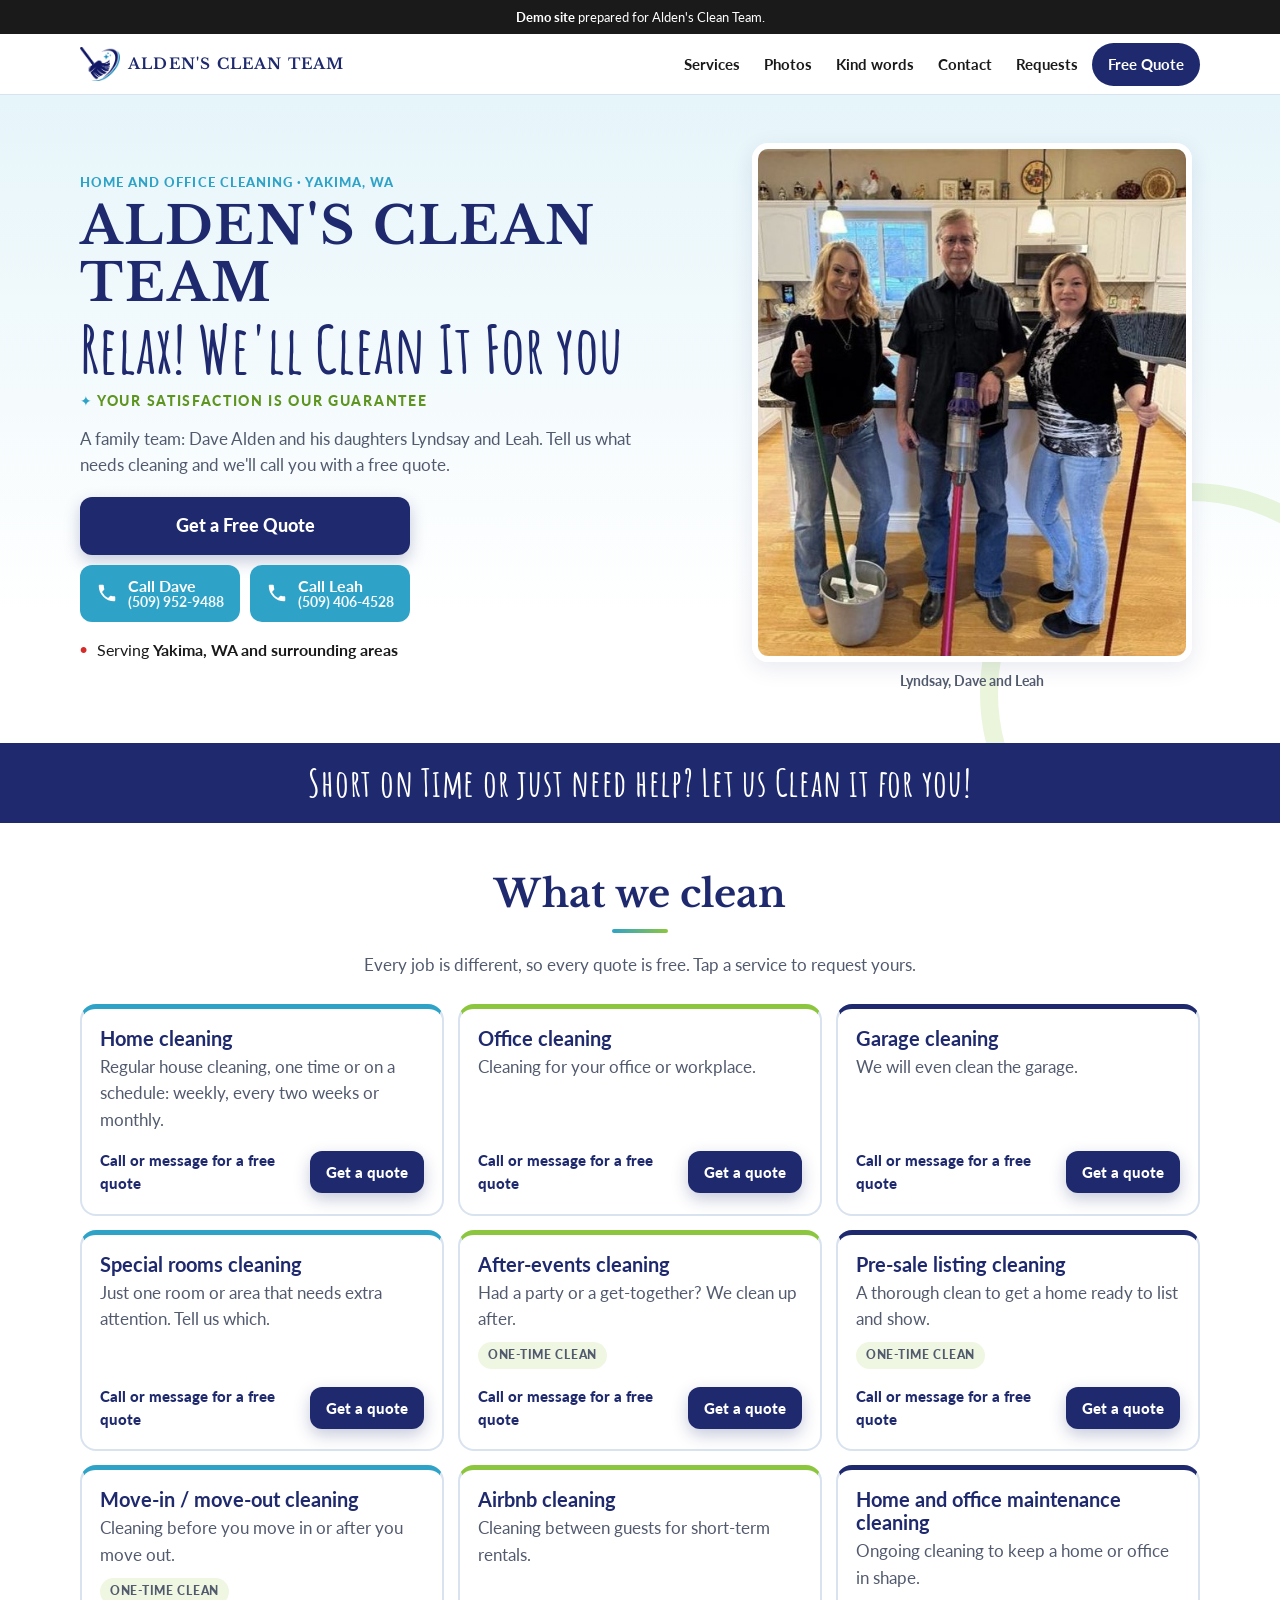
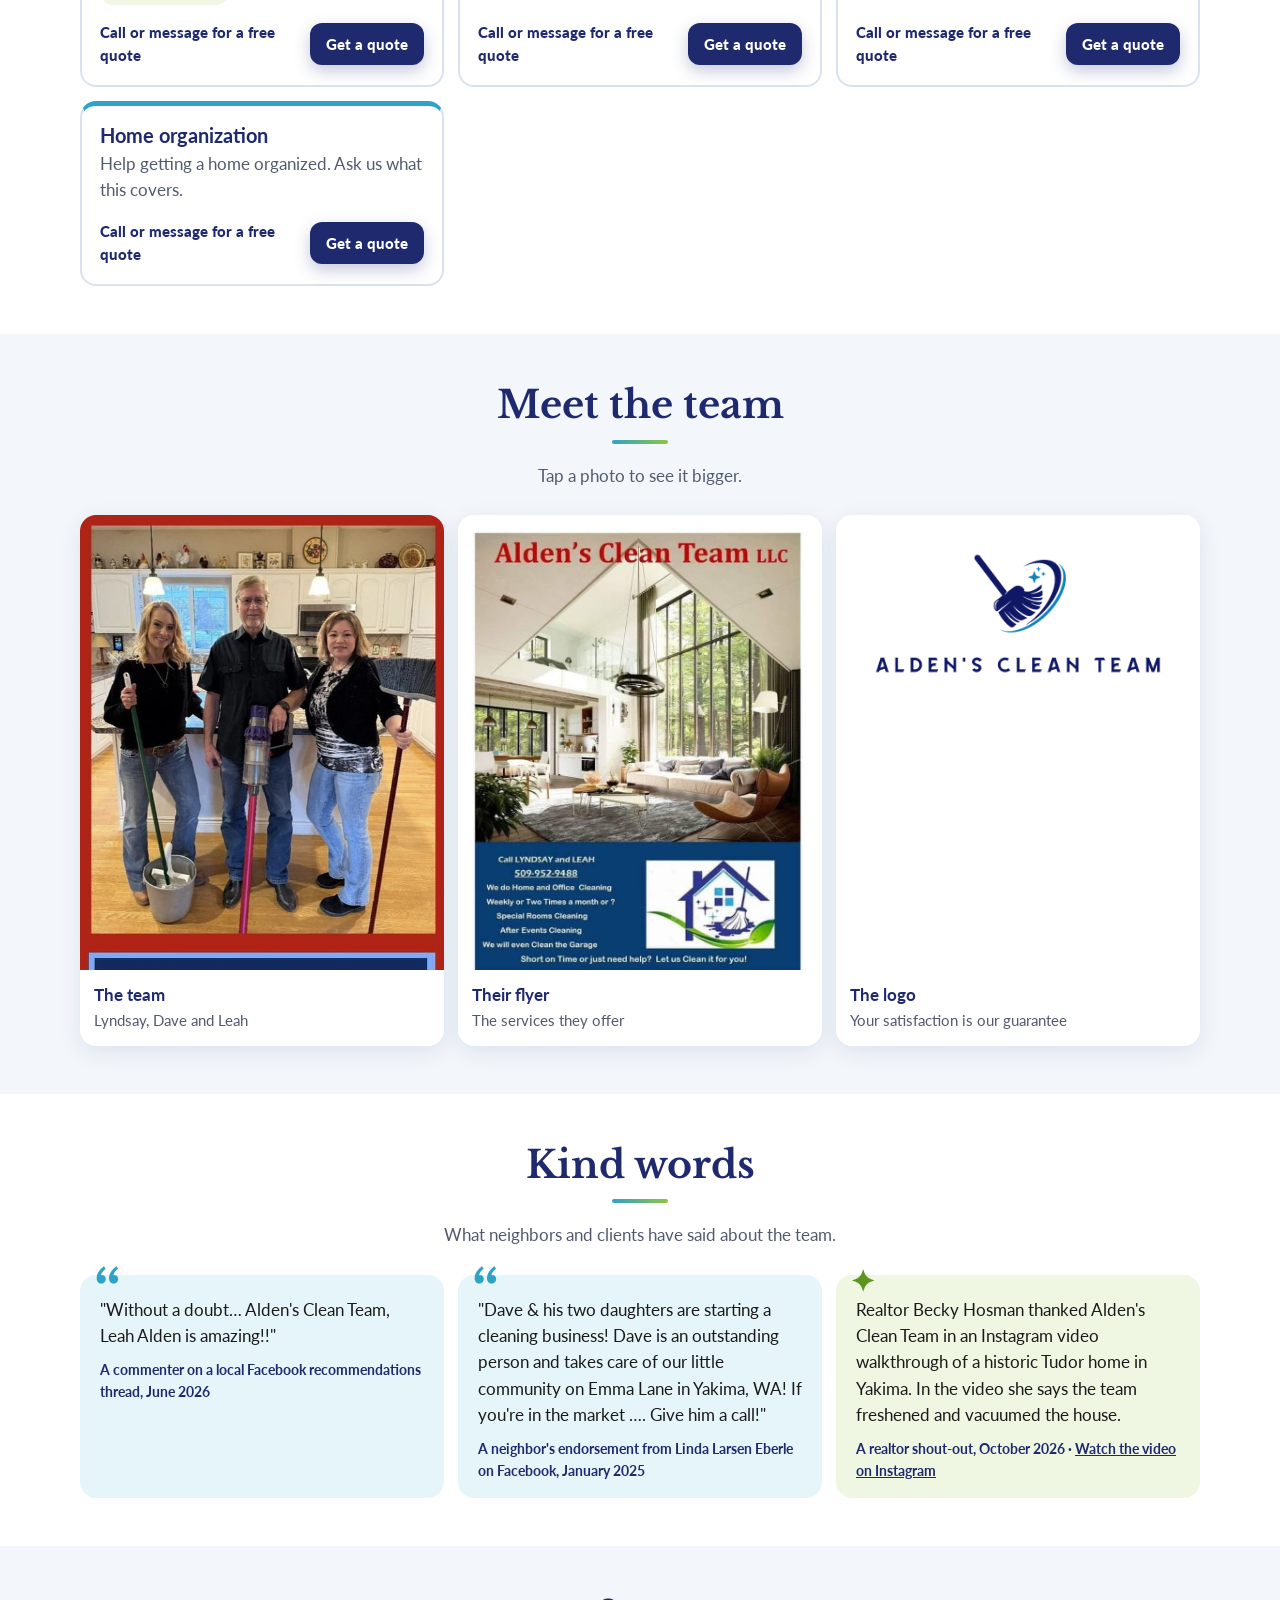
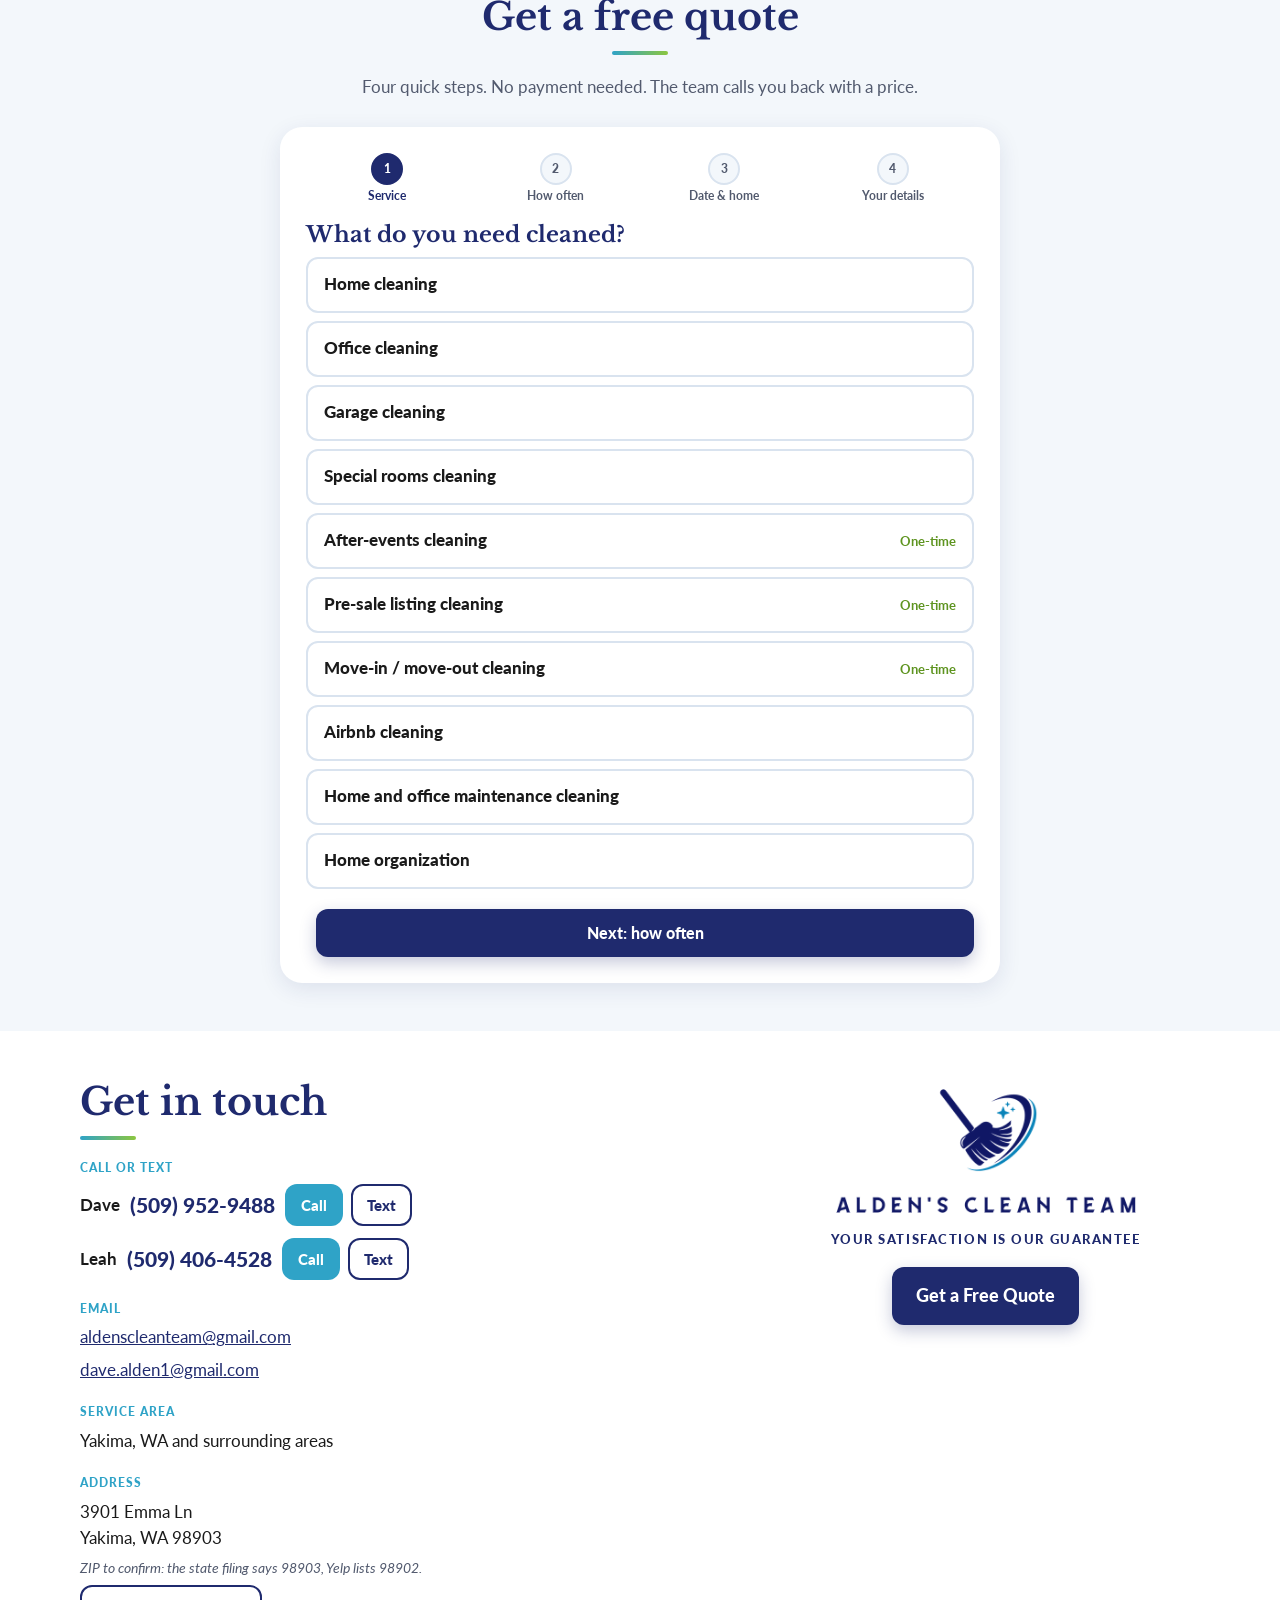
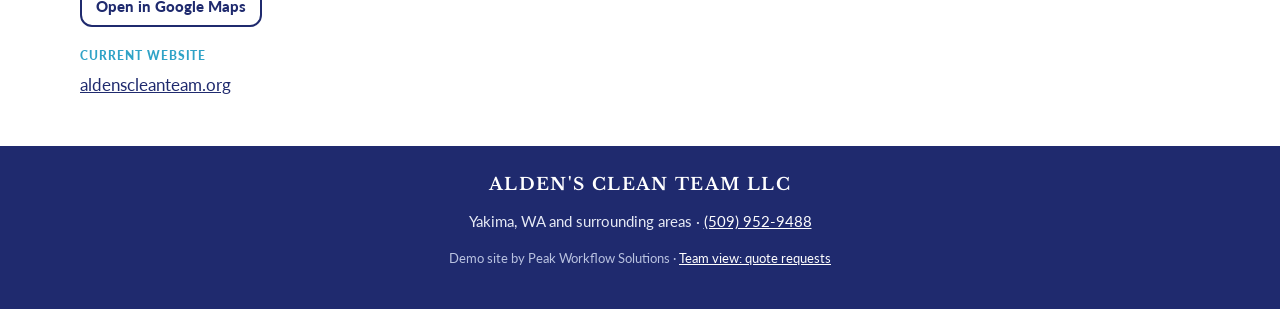
==== demos/aldens-clean-team/index.html @ 8fab7f84 "Add Alden's Clean Team website and quote request demo Static, mobile-first demo in demos/aldens-clea" ====
<!DOCTYPE html>
<html lang="en">
<head>
  <meta charset="utf-8">
  <meta name="viewport" content="width=device-width, initial-scale=1">
  <title>Alden's Clean Team | Home and Office Cleaning in Yakima, WA</title>
  <meta name="description" content="Alden's Clean Team is a family cleaning team in Yakima, WA: Dave Alden and his daughters Lyndsay and Leah. Home, office, move-in/move-out, pre-sale and Airbnb cleaning. Call (509) 952-9488 or request a free quote online.">
  <meta name="robots" content="noindex, nofollow"><!-- demo: remove when the site goes live -->
  <meta name="theme-color" content="#1F2A6E">
  <link rel="icon" href="img/favicon.png">
  <link rel="preconnect" href="https://fonts.googleapis.com">
  <link rel="preconnect" href="https://fonts.gstatic.com" crossorigin>
  <link href="https://fonts.googleapis.com/css2?family=Amatic+SC:wght@700&family=Lato:wght@400;700;900&family=Libre+Baskerville:wght@700&display=swap" rel="stylesheet">
  <link rel="stylesheet" href="css/styles.css">
  <link rel="preload" as="image" href="img/team.jpg">
</head>
<body>

  <div class="demo-bar" role="note"><strong>Demo site</strong> prepared for Alden's Clean Team.</div>

  <header class="site-header">
    <div class="wrap header-inner">
      <a class="brand" href="#home" aria-label="Alden's Clean Team, home">
        <img src="img/logo-mark.png" width="376" height="319" alt="">
        <span>Alden's Clean Team</span>
      </a>
      <nav class="main-nav" aria-label="Main">
        <a href="#services">Services</a>
        <a href="#photos">Photos</a>
        <a href="#kind-words">Kind words</a>
        <a href="#contact">Contact</a>
        <a href="#requests">Requests</a>
        <a class="nav-cta" href="#quote">Free Quote</a>
      </nav>
    </div>
  </header>

  <main>
    <!-- ================= HOME ================= -->
    <section id="home" class="hero">
      <div class="wrap hero-grid">
        <div class="hero-copy">
          <p class="kicker">Home and office cleaning &middot; Yakima, WA</p>
          <h1 class="hero-title">Alden's Clean Team</h1>
          <p class="relax">Relax! We'll Clean It For you</p>
          <p class="tagline"><span class="sparkle" aria-hidden="true">&#10022;</span> Your satisfaction is our guarantee</p>
          <p class="hero-lede">A family team: Dave Alden and his daughters Lyndsay and Leah. Tell us what needs cleaning and we'll call you with a free quote.</p>

          <div class="hero-actions">
            <a class="btn btn-primary btn-big" href="#quote">Get a Free Quote</a>
            <div class="call-pair">
              <a class="btn btn-call" href="tel:+15099529488">
                <svg aria-hidden="true" viewBox="0 0 24 24"><path d="M6.6 10.8a15.1 15.1 0 0 0 6.6 6.6l2.2-2.2a1 1 0 0 1 1-.25 11.4 11.4 0 0 0 3.6.57 1 1 0 0 1 1 1V20a1 1 0 0 1-1 1A17 17 0 0 1 3 4a1 1 0 0 1 1-1h3.5a1 1 0 0 1 1 1c0 1.25.2 2.45.57 3.57a1 1 0 0 1-.25 1z"/></svg>
                <span><b>Call Dave</b><small>(509) 952-9488</small></span>
              </a>
              <a class="btn btn-call" href="tel:+15094064528">
                <svg aria-hidden="true" viewBox="0 0 24 24"><path d="M6.6 10.8a15.1 15.1 0 0 0 6.6 6.6l2.2-2.2a1 1 0 0 1 1-.25 11.4 11.4 0 0 0 3.6.57 1 1 0 0 1 1 1V20a1 1 0 0 1-1 1A17 17 0 0 1 3 4a1 1 0 0 1 1-1h3.5a1 1 0 0 1 1 1c0 1.25.2 2.45.57 3.57a1 1 0 0 1-.25 1z"/></svg>
                <span><b>Call Leah</b><small>(509) 406-4528</small></span>
              </a>
            </div>
          </div>

          <p class="area"><span class="pin" aria-hidden="true">&#9679;</span> Serving <strong>Yakima, WA and surrounding areas</strong></p>
        </div>

        <figure class="hero-photo">
          <img src="img/team.jpg" width="521" height="614" alt="Dave Alden in a kitchen holding a vacuum, with his daughters Lyndsay holding a mop and bucket and Leah holding a broom">
          <figcaption>Lyndsay, Dave and Leah</figcaption>
        </figure>
      </div>
    </section>

    <section class="strip" aria-label="Their words">
      <div class="wrap"><p>Short on Time or just need help? Let us Clean it for you!</p></div>
    </section>

    <!-- ================= SERVICES ================= -->
    <section id="services" class="section">
      <div class="wrap">
        <h2 class="section-title">What we clean</h2>
        <p class="section-sub">Every job is different, so every quote is free. Tap a service to request yours.</p>
        <ul class="service-grid" data-act="service-grid"></ul>
      </div>
    </section>

    <!-- ================= PHOTOS ================= -->
    <section id="photos" class="section section-tint">
      <div class="wrap">
        <h2 class="section-title">Meet the team</h2>
        <p class="section-sub">Tap a photo to see it bigger.</p>
        <ul class="gallery">
          <li><button type="button" class="g-item" data-full="img/team-card.jpg">
            <img loading="lazy" src="img/team-card.jpg" width="555" height="1000" alt="Lyndsay, Dave and Leah in a kitchen with a mop, vacuum and broom, above their business card with phone (509) 952-9488">
            <span class="g-cap"><b>The team</b> Lyndsay, Dave and Leah</span></button></li>
          <li><button type="button" class="g-item" data-full="img/flyer.jpg">
            <img loading="lazy" src="img/flyer.jpg" width="775" height="1000" alt="Alden's Clean Team flyer listing home and office cleaning, weekly or twice a month, special rooms, after events and garage cleaning">
            <span class="g-cap"><b>Their flyer</b> The services they offer</span></button></li>
          <li><button type="button" class="g-item g-logo" data-full="img/logo.png">
            <img loading="lazy" src="img/logo.png" width="700" height="316" alt="Alden's Clean Team logo: a navy mop with a teal swoosh and sparkles">
            <span class="g-cap"><b>The logo</b> Your satisfaction is our guarantee</span></button></li>
        </ul>
      </div>
    </section>

    <!-- ================= KIND WORDS ================= -->
    <section id="kind-words" class="section">
      <div class="wrap">
        <h2 class="section-title">Kind words</h2>
        <p class="section-sub">What neighbors and clients have said about the team.</p>
        <ul class="quotes">
          <li class="quote">
            <blockquote>"Without a doubt&#8230; Alden's Clean Team, Leah Alden is amazing!!"</blockquote>
            <p class="q-src">A commenter on a local Facebook recommendations thread, June 2026</p>
          </li>
          <li class="quote">
            <blockquote>"Dave &amp; his two daughters are starting a cleaning business! Dave is an outstanding person and takes care of our little community on Emma Lane in Yakima, WA! If you're in the market &#8230;. Give him a call!"</blockquote>
            <p class="q-src">A neighbor's endorsement from Linda Larsen Eberle on Facebook, January 2025</p>
          </li>
          <li class="quote quote-shout">
            <p class="shout">Realtor Becky Hosman thanked Alden's Clean Team in an Instagram video walkthrough of a historic Tudor home in Yakima. In the video she says the team freshened and vacuumed the house.</p>
            <p class="q-src">A realtor shout-out, October 2026 &middot; <a href="https://www.instagram.com/reel/DeXtXk2hpST/" target="_blank" rel="noopener">Watch the video on Instagram</a></p>
          </li>
        </ul>
      </div>
    </section>

    <!-- ================= QUOTE ================= -->
    <section id="quote" class="section section-tint">
      <div class="wrap narrow">
        <h2 class="section-title">Get a free quote</h2>
        <p class="section-sub">Four quick steps. No payment needed. The team calls you back with a price.</p>

        <div class="booker" id="booker">
          <ol class="steps" aria-label="Quote steps">
            <li data-step-dot="1" class="is-current"><span>1</span>Service</li>
            <li data-step-dot="2"><span>2</span>How often</li>
            <li data-step-dot="3"><span>3</span>Date &amp; home</li>
            <li data-step-dot="4"><span>4</span>Your details</li>
          </ol>

          <form id="quote-form" novalidate>
            <fieldset class="step" data-step="1">
              <legend class="step-title">What do you need cleaned?</legend>
              <div class="choice-list" data-act="service-choices" role="radiogroup" aria-label="Service"></div>
              <p class="field-error" data-error="serviceId" role="alert"></p>
              <div class="step-nav"><span></span><button type="button" class="btn btn-primary" data-next>Next: how often</button></div>
            </fieldset>

            <fieldset class="step" data-step="2" hidden>
              <legend class="step-title">How often?</legend>
              <p class="step-help" data-act="freq-help"></p>
              <div class="choice-list choice-grid" data-act="freq-choices" role="radiogroup" aria-label="How often"></div>
              <p class="field-error" data-error="frequency" role="alert"></p>
              <div class="step-nav">
                <button type="button" class="btn btn-ghost" data-back>Back</button>
                <button type="button" class="btn btn-primary" data-next>Next: date &amp; home</button>
              </div>
            </fieldset>

            <fieldset class="step" data-step="3" hidden>
              <legend class="step-title">When, and how big?</legend>
              <p class="step-help">Pick the day you'd like. The team will confirm the day and time when they call.</p>
              <div class="day-chips" data-act="day-chips" aria-label="Quick dates"></div>
              <label class="field">
                <span class="field-label">Preferred date</span>
                <input type="date" id="q-date" name="date">
              </label>
              <p class="field-error" data-error="date" role="alert"></p>

              <div class="size-box">
                <p class="size-title">About the place</p>
                <p class="size-note" data-act="size-note"></p>
                <div class="size-grid">
                  <label class="field" data-act="rooms-field">
                    <span class="field-label">Bedrooms</span>
                    <select name="bedrooms" data-act="bedrooms"></select>
                  </label>
                  <label class="field" data-act="rooms-field">
                    <span class="field-label">Bathrooms</span>
                    <select name="bathrooms" data-act="bathrooms"></select>
                  </label>
                  <label class="field field-wide">
                    <span class="field-label">Approximate size</span>
                    <select name="squareFeet" data-act="squareFeet"></select>
                  </label>
                </div>
              </div>
              <div class="step-nav">
                <button type="button" class="btn btn-ghost" data-back>Back</button>
                <button type="button" class="btn btn-primary" data-next>Next: your details</button>
              </div>
            </fieldset>

            <fieldset class="step" data-step="4" hidden>
              <legend class="step-title">Your details</legend>
              <div class="summary" data-act="summary"></div>
              <label class="field">
                <span class="field-label">Name <em class="req">required</em></span>
                <input type="text" id="q-name" name="name" autocomplete="name" maxlength="60">
              </label>
              <p class="field-error" data-error="name" role="alert"></p>
              <label class="field">
                <span class="field-label">Phone <em class="req">required</em></span>
                <input type="tel" id="q-phone" name="phone" autocomplete="tel" inputmode="tel" placeholder="(509) 555-0123" maxlength="20">
              </label>
              <p class="field-error" data-error="phone" role="alert"></p>
              <label class="field">
                <span class="field-label">Email <em>(optional)</em></span>
                <input type="email" id="q-email" name="email" autocomplete="email" maxlength="80">
              </label>
              <p class="field-error" data-error="email" role="alert"></p>
              <label class="field">
                <span class="field-label">Anything we should know? <em>(optional)</em></span>
                <textarea id="q-notes" name="notes" rows="3" maxlength="500" placeholder="Pets, keys, parking, rooms that need extra attention"></textarea>
              </label>
              <div class="form-error" data-act="form-error" role="alert" hidden></div>
              <div class="step-nav">
                <button type="button" class="btn btn-ghost" data-back>Back</button>
                <button type="submit" class="btn btn-primary">Send my request</button>
              </div>
            </fieldset>
          </form>

          <div class="confirm" data-act="confirm" hidden tabindex="-1">
            <div class="confirm-badge" aria-hidden="true">&#10003;</div>
            <h3 class="confirm-title" data-act="c-title"></h3>
            <p class="confirm-ref">Reference number <strong data-act="c-ref"></strong></p>
            <dl class="confirm-details">
              <div><dt>Service</dt><dd data-act="c-service"></dd></div>
              <div><dt>How often</dt><dd data-act="c-freq"></dd></div>
              <div><dt>Preferred date</dt><dd data-act="c-date"></dd></div>
              <div><dt>About the place</dt><dd data-act="c-home"></dd></div>
              <div><dt>Name</dt><dd data-act="c-name"></dd></div>
              <div><dt>Phone</dt><dd data-act="c-phone"></dd></div>
            </dl>
            <p class="confirm-next"><span data-act="c-body"></span> <strong data-act="c-noprice"></strong></p>
            <p class="confirm-call">Questions? Call Dave at <a href="tel:+15099529488">(509) 952-9488</a> or Leah at <a href="tel:+15094064528">(509) 406-4528</a>.</p>
            <button type="button" class="btn btn-ghost" data-act="another">Request another quote</button>
          </div>
        </div>
      </div>
    </section>

    <!-- ================= CONTACT ================= -->
    <section id="contact" class="section">
      <div class="wrap contact-grid">
        <div>
          <h2 class="section-title left">Get in touch</h2>
          <ul class="contact-list">
            <li>
              <span class="c-label">Call or text</span>
              <div class="c-people">
                <div><b>Dave</b> <a class="c-phone" href="tel:+15099529488">(509) 952-9488</a>
                  <span class="c-btns"><a class="btn btn-call btn-sm" href="tel:+15099529488">Call</a><a class="btn btn-ghost btn-sm" href="sms:+15099529488">Text</a></span></div>
                <div><b>Leah</b> <a class="c-phone" href="tel:+15094064528">(509) 406-4528</a>
                  <span class="c-btns"><a class="btn btn-call btn-sm" href="tel:+15094064528">Call</a><a class="btn btn-ghost btn-sm" href="sms:+15094064528">Text</a></span></div>
              </div>
            </li>
            <li>
              <span class="c-label">Email</span>
              <a href="mailto:aldenscleanteam@gmail.com">aldenscleanteam@gmail.com</a>
              <a href="mailto:dave.alden1@gmail.com">dave.alden1@gmail.com</a>
            </li>
            <li>
              <span class="c-label">Service area</span>
              <span>Yakima, WA and surrounding areas</span>
            </li>
            <li>
              <span class="c-label">Address</span>
              <span>3901 Emma Ln<br>Yakima, WA 98903</span>
              <span class="zip-note">ZIP to confirm: the state filing says 98903, Yelp lists 98902.</span>
              <a class="btn btn-ghost btn-sm" href="https://www.google.com/maps/search/?api=1&amp;query=3901+Emma+Ln+Yakima+WA" target="_blank" rel="noopener">Open in Google Maps</a>
            </li>
            <li>
              <span class="c-label">Current website</span>
              <a href="https://aldenscleanteam.org" target="_blank" rel="noopener">aldenscleanteam.org</a>
            </li>
          </ul>
        </div>
        <div class="contact-side">
          <img class="contact-logo" src="img/logo.png" width="700" height="316" loading="lazy" alt="Alden's Clean Team logo">
          <p class="contact-tagline">Your satisfaction is our guarantee</p>
          <a class="btn btn-primary btn-big" href="#quote">Get a Free Quote</a>
        </div>
      </div>
    </section>
  </main>

  <footer class="site-footer">
    <div class="wrap">
      <p class="footer-name">Alden's Clean Team LLC</p>
      <p>Yakima, WA and surrounding areas &middot; <a href="tel:+15099529488">(509) 952-9488</a></p>
      <p class="footer-small">Demo site by Peak Workflow Solutions &middot; <a href="#requests">Team view: quote requests</a></p>
    </div>
  </footer>

  <div class="action-bar" aria-label="Quick actions">
    <a class="btn btn-call" href="tel:+15099529488">Call Dave</a>
    <a class="btn btn-primary" href="#quote">Free Quote</a>
  </div>

  <dialog class="lightbox" id="lightbox" aria-label="Photo">
    <button type="button" class="lb-close" aria-label="Close photo">&times;</button>
    <img alt="">
    <p class="lb-cap"></p>
  </dialog>

  <!-- ================= TEAM VIEW (index.html#requests) ================= -->
  <div class="team-view" id="team-view">
    <div class="demo-bar" role="note"><strong>Demo team view.</strong> Requests are saved in this browser only. A live site would use a real database and a team login.</div>
    <header class="site-header">
      <div class="wrap header-inner">
        <a class="brand" href="#home" aria-label="Back to the website">
          <img src="img/logo-mark.png" width="376" height="319" alt="">
          <span>Alden's Clean Team</span>
        </a>
        <nav class="main-nav team-nav" aria-label="Team">
          <a href="#home">Website</a>
          <a class="nav-cta" href="#quote">New request</a>
        </nav>
      </div>
    </header>
    <section class="section">
      <div class="wrap">
        <h1 class="section-title left">Quote requests</h1>
        <p class="section-sub left">Newest first. Call each customer back with a price, then mark them contacted.</p>
        <div class="tabs" role="tablist" aria-label="Filter requests">
          <button type="button" role="tab" class="tab is-active" data-filter="open" aria-selected="true">Open <span data-count="open"></span></button>
          <button type="button" role="tab" class="tab" data-filter="cancelled" aria-selected="false">Cancelled <span data-count="cancelled"></span></button>
          <button type="button" role="tab" class="tab" data-filter="all" aria-selected="false">All <span data-count="all"></span></button>
        </div>
        <div id="request-list" class="request-list" aria-live="polite"></div>
      </div>
    </section>
  </div>

  <script src="js/config.js"></script>
  <script src="js/core.js"></script>
  <script src="js/request-store.js"></script>
  <script src="js/site.js"></script>
  <script src="js/quote.js"></script>
  <script src="js/requests.js"></script>
</body>
</html>
---- demos/aldens-clean-team/css/styles.css ----
/* Alden's Clean Team - styles. Mobile first. */
:root {
  --navy: #1F2A6E;
  --navy-dark: #161F55;
  --teal: #2FA3C7;
  --teal-soft: #E6F5FA;
  --green: #8CC63F;
  --green-dark: #5E9420;
  --red: #D42B2B;
  --ink: #1A1A1A;
  --muted: #525A6E;
  --line: #D9E3EF;
  --tint: #F3F7FB;
  --radius: 16px;
  --shadow: 0 6px 22px rgba(31, 42, 110, .10);
  --font-hand: "Amatic SC", "Comic Sans MS", cursive;
  --font-serif: "Libre Baskerville", Georgia, "Times New Roman", serif;
  --font-body: "Lato", system-ui, -apple-system, "Segoe UI", Roboto, Arial, sans-serif;
}
*, *::before, *::after { box-sizing: border-box; }
html { scroll-behavior: smooth; scroll-padding-top: 72px; -webkit-text-size-adjust: 100%; }
body { margin: 0; font: 17px/1.55 var(--font-body); color: var(--ink); background: #fff; padding-bottom: 76px; }
img { max-width: 100%; height: auto; display: block; }
a { color: var(--navy); }
h1, h2, h3 { line-height: 1.15; margin: 0 0 .5em; }
.wrap { width: min(1120px, 100% - 32px); margin-inline: auto; }
.wrap.narrow { width: min(720px, 100% - 32px); }
[hidden] { display: none !important; }
:focus-visible { outline: 3px solid var(--teal); outline-offset: 2px; border-radius: 6px; }

.demo-bar { background: var(--ink); color: #fff; font-size: 13px; text-align: center; padding: 7px 14px; }

/* ---------- Header ---------- */
.site-header { position: sticky; top: 0; z-index: 20; background: rgba(255,255,255,.96); backdrop-filter: blur(8px); border-bottom: 1px solid var(--line); }
.header-inner { display: flex; align-items: center; justify-content: space-between; gap: 10px; min-height: 60px; }
.brand { display: inline-flex; align-items: center; gap: 8px; text-decoration: none; color: var(--navy); }
.brand img { width: 40px; height: auto; }
.brand span { font: 700 15px/1.1 var(--font-serif); text-transform: uppercase; letter-spacing: .08em; }
.main-nav { display: flex; gap: 4px; align-items: center; }
.main-nav a { color: var(--ink); text-decoration: none; font-weight: 700; font-size: 15px; padding: 10px; border-radius: 999px; white-space: nowrap; }
.main-nav a:hover { background: var(--tint); }
.main-nav a:not(.nav-cta) { display: none; }
.main-nav .nav-cta { background: var(--navy); color: #fff; padding: 10px 16px; }
.main-nav .nav-cta:hover { background: var(--navy-dark); }
.team-nav a:not(.nav-cta) { display: none; }
@media (min-width: 560px) { .team-nav a:not(.nav-cta) { display: inline-block; } }

/* ---------- Buttons ---------- */
.btn {
  display: inline-flex; align-items: center; justify-content: center; gap: 10px; min-height: 48px; padding: 12px 22px;
  border-radius: 12px; border: 2px solid transparent; font: 900 16px/1.1 var(--font-body); text-decoration: none; cursor: pointer;
  transition: transform .12s ease, background .15s ease; text-align: center;
}
.btn:active { transform: scale(.98); }
.btn-primary { background: var(--navy); color: #fff; box-shadow: 0 6px 16px rgba(31,42,110,.25); }
.btn-primary:hover { background: var(--navy-dark); }
.btn-call { background: var(--teal); color: #fff; }
.btn-call:hover { background: #2289AA; }
.btn-call svg { width: 22px; height: 22px; fill: currentColor; flex: none; }
.btn-call span { display: grid; text-align: left; }
.btn-call small { font-weight: 700; font-size: 14px; opacity: .95; }
.btn-ghost { background: #fff; color: var(--navy); border-color: var(--navy); }
.btn-ghost:hover { background: var(--tint); }
.btn-green { background: var(--green-dark); color: #fff; }
.btn-danger { background: #B3141C; color: #fff; }
.btn-big { min-height: 58px; font-size: 18px; }
.btn-sm { min-height: 42px; padding: 8px 14px; font-size: 15px; }
.btn[disabled] { opacity: .6; cursor: progress; }

/* ---------- Hero ---------- */
.hero { background: linear-gradient(180deg, var(--teal-soft), #fff 80%); padding: 26px 0 30px; position: relative; overflow: hidden; }
.hero::after { content: ""; position: absolute; right: -120px; bottom: -160px; width: 420px; height: 420px; border-radius: 50%;
  border: 18px solid var(--green); opacity: .18; pointer-events: none; }
.hero-grid { display: grid; gap: 22px; position: relative; z-index: 1; }
.kicker { margin: 0 0 6px; font-weight: 900; color: var(--teal); text-transform: uppercase; letter-spacing: .08em; font-size: 13px; }
.hero-title { font: 700 clamp(30px, 8.5vw, 52px)/1.1 var(--font-serif); color: var(--navy); text-transform: uppercase; letter-spacing: .04em; margin-bottom: 4px; }
.relax { font: 700 clamp(40px, 11vw, 66px)/1 var(--font-hand); color: var(--navy); margin: 0 0 8px; }
.tagline { margin: 0 0 14px; font-weight: 900; color: var(--green-dark); text-transform: uppercase; letter-spacing: .12em; font-size: 14px; }
.sparkle { color: var(--teal); }
.hero-lede { color: var(--muted); margin: 0 0 18px; max-width: 34em; }
.hero-actions { display: grid; gap: 10px; margin-bottom: 16px; }
.call-pair { display: grid; grid-template-columns: 1fr 1fr; gap: 10px; }
.call-pair .btn { justify-content: flex-start; padding: 10px 14px; }
.area { margin: 0; font-size: 16px; }
.pin { color: var(--red); font-size: 12px; margin-right: 6px; vertical-align: 2px; }
.hero-photo { margin: 0; justify-self: center; width: 100%; max-width: 440px; }
.hero-photo img { width: 100%; border-radius: var(--radius); border: 6px solid #fff; box-shadow: var(--shadow); aspect-ratio: 521 / 614; object-fit: cover; }
.hero-photo figcaption { text-align: center; color: var(--muted); font-size: 14px; margin-top: 8px; font-weight: 700; }

.strip { background: var(--navy); color: #fff; padding: 18px 0; text-align: center; }
.strip p { margin: 0; font: 700 clamp(26px, 6.5vw, 38px)/1.15 var(--font-hand); letter-spacing: .02em; }

/* ---------- Sections ---------- */
.section { padding: 48px 0; }
.section-tint { background: var(--tint); }
.section-title { font: 700 clamp(26px, 6.5vw, 38px)/1.2 var(--font-serif); color: var(--navy); text-align: center; }
.section-title::after { content: ""; display: block; width: 56px; height: 4px; border-radius: 4px; margin: 12px auto 0;
  background: linear-gradient(90deg, var(--teal), var(--green)); }
.section-title.left { text-align: left; }
.section-title.left::after { margin-left: 0; }
.section-sub { text-align: center; color: var(--muted); margin: 0 auto 26px; max-width: 36em; }
.section-sub.left { text-align: left; margin-left: 0; }

/* ---------- Services ---------- */
.service-grid { list-style: none; margin: 0; padding: 0; display: grid; gap: 14px; }
.service-card { background: #fff; border: 2px solid var(--line); border-top: 5px solid var(--teal); border-radius: var(--radius); padding: 18px; display: flex; flex-direction: column; }
.service-card:nth-child(3n+2) { border-top-color: var(--green); }
.service-card:nth-child(3n) { border-top-color: var(--navy); }
.service-card h3 { font-size: 20px; color: var(--navy); margin-bottom: 4px; }
.service-card p { margin: 0 0 10px; color: var(--muted); }
.sc-tag { display: inline-block; align-self: flex-start; font-size: 12px; font-weight: 900; text-transform: uppercase; letter-spacing: .06em;
  color: var(--green-dark); background: #EFF7E3; border-radius: 999px; padding: 4px 10px; }
.sc-foot { margin-top: auto; display: flex; align-items: center; justify-content: space-between; gap: 10px; padding-top: 6px; }
.sc-foot .sc-price { margin: 0; font-weight: 900; color: var(--navy); font-size: 15px; }
.sc-foot .btn { white-space: nowrap; flex: none; }

/* ---------- Photos ---------- */
.gallery { list-style: none; margin: 0; padding: 0; display: grid; gap: 14px; }
.g-item { display: block; width: 100%; padding: 0; border: 0; border-radius: var(--radius); overflow: hidden; cursor: zoom-in; background: #fff;
  text-align: left; font: inherit; color: inherit; box-shadow: var(--shadow); }
.g-item img { width: 100%; aspect-ratio: 4 / 5; object-fit: cover; object-position: top; }
.g-logo img { object-fit: contain; padding: 30px; background: #fff; }
.g-cap { display: block; padding: 12px 14px 14px; font-size: 15px; color: var(--muted); }
.g-cap b { display: block; color: var(--navy); font-size: 17px; }
.lightbox { border: 0; padding: 0; border-radius: var(--radius); max-width: min(92vw, 640px); background: #fff; overflow: visible; }
.lightbox::backdrop { background: rgba(26,26,26,.82); }
.lightbox img { max-height: 80vh; width: auto; margin: 0 auto; border-radius: var(--radius) var(--radius) 0 0; }
.lb-cap { margin: 0; padding: 10px 16px 14px; font-weight: 700; text-align: center; }
.lb-close { position: absolute; top: -14px; right: -10px; width: 44px; height: 44px; border-radius: 50%; border: 0; background: var(--navy);
  color: #fff; font-size: 28px; line-height: 1; cursor: pointer; }

/* ---------- Kind words ---------- */
.quotes { list-style: none; margin: 0; padding: 0; display: grid; gap: 14px; }
.quote { background: var(--teal-soft); border-radius: var(--radius); padding: 22px 20px 16px; position: relative; }
.quote::before { content: "\201C"; position: absolute; top: -10px; left: 14px; font: 700 60px/1 var(--font-serif); color: var(--teal); }
.quote blockquote { margin: 0 0 10px; font-size: 17px; }
.quote-shout { background: #EFF7E3; }
.quote-shout::before { content: "\2726"; font-size: 30px; top: -8px; color: var(--green-dark); }
.shout { margin: 0 0 10px; }
.q-src { margin: 0; font-size: 14px; font-weight: 700; color: var(--navy); }

/* ---------- Quote flow ---------- */
.booker { background: #fff; border-radius: 22px; box-shadow: var(--shadow); padding: 18px; scroll-margin-top: 72px; }
.steps { list-style: none; margin: 0 0 18px; padding: 0; display: grid; grid-template-columns: repeat(4, 1fr); gap: 6px; }
.steps li { font-size: 12px; font-weight: 700; color: var(--muted); text-align: center; line-height: 1.2; }
.steps li span { display: grid; place-items: center; width: 32px; height: 32px; margin: 0 auto 4px; border-radius: 50%;
  background: var(--tint); border: 2px solid var(--line); font-weight: 900; }
.steps li.is-current { color: var(--navy); }
.steps li.is-current span { background: var(--navy); border-color: var(--navy); color: #fff; }
.steps li.is-done span { background: var(--green-dark); border-color: var(--green-dark); color: #fff; }
.step { border: 0; margin: 0; padding: 0; min-width: 0; }
.step-title { font: 700 22px/1.25 var(--font-serif); color: var(--navy); padding: 0; margin-bottom: 8px; }
.step-title:focus { outline: none; }
.step-help { margin: 0 0 14px; color: var(--muted); font-size: 15px; }
.choice-list { display: grid; gap: 8px; }
.choice-grid { grid-template-columns: 1fr 1fr; }
.choice { display: block; cursor: pointer; }
.choice input { position: absolute; opacity: 0; pointer-events: none; }
.choice-body { display: flex; justify-content: space-between; align-items: center; gap: 12px; min-height: 56px; padding: 12px 16px;
  border: 2px solid var(--line); border-radius: 12px; background: #fff; }
.choice-name { font-weight: 900; }
.choice-hint { font-size: 13px; font-weight: 700; color: var(--green-dark); }
.choice:hover .choice-body { border-color: var(--teal); }
.choice input:checked + .choice-body { border-color: var(--navy); background: var(--tint); box-shadow: inset 0 0 0 1px var(--navy); }
.choice input:focus-visible + .choice-body { outline: 3px solid var(--teal); outline-offset: 2px; }
.day-chips { display: flex; gap: 8px; overflow-x: auto; padding-bottom: 6px; margin-bottom: 6px; }
.chip { flex: 0 0 auto; min-width: 74px; min-height: 58px; border: 2px solid var(--line); background: #fff; border-radius: 12px; cursor: pointer;
  font: inherit; display: grid; place-items: center; padding: 6px 10px; line-height: 1.15; }
.chip b { font-size: 14px; }
.chip span { font-size: 13px; color: var(--muted); }
.chip:hover { border-color: var(--teal); }
.chip.is-selected { background: var(--navy); border-color: var(--navy); color: #fff; }
.chip.is-selected span { color: #fff; }
.field { display: block; margin: 12px 0 2px; }
.field-label { display: block; font-weight: 900; margin-bottom: 6px; }
.field-label em { font-style: normal; font-weight: 400; color: var(--muted); font-size: 14px; }
.field-label em.req { color: var(--red); font-weight: 700; }
.field input, .field textarea, .field select { width: 100%; font: inherit; font-size: 17px; padding: 12px 14px; min-height: 52px;
  border: 2px solid var(--line); border-radius: 10px; background: #fff; color: var(--ink); }
.field input:focus, .field textarea:focus, .field select:focus { border-color: var(--teal); outline: none; box-shadow: 0 0 0 3px rgba(47,163,199,.2); }
.field [aria-invalid="true"] { border-color: #B3141C; background: #FFF6F6; }
.field-error { margin: 4px 0 0; color: #B3141C; font-weight: 700; font-size: 15px; }
.field-error:empty { display: none; }
.field-error::before { content: "! "; }
.form-error { background: #FFF0F0; border: 2px solid #B3141C; color: #8A0F15; border-radius: 10px; padding: 10px 14px; margin-top: 12px; font-weight: 700; }
.size-box { margin-top: 18px; background: var(--tint); border-radius: 14px; padding: 14px 16px 16px; }
.size-title { margin: 0; font-weight: 900; color: var(--navy); }
.size-note { margin: 2px 0 4px; color: var(--muted); font-size: 15px; }
.size-grid { display: grid; grid-template-columns: 1fr 1fr; gap: 0 12px; }
.size-grid .field-wide { grid-column: 1 / -1; }
.step-nav { display: flex; justify-content: space-between; gap: 10px; margin-top: 20px; }
.step-nav .btn { flex: 1 1 auto; }
.step-nav .btn-ghost { flex: 0 0 auto; }
.summary { background: var(--tint); border-radius: 12px; padding: 12px 16px; }
.summary p { margin: 2px 0; }
.summary-note { color: var(--muted); font-size: 14px; }

.confirm { text-align: center; padding: 6px 2px; }
.confirm:focus { outline: none; }
.confirm-badge { width: 64px; height: 64px; margin: 0 auto 10px; display: grid; place-items: center; border-radius: 50%;
  background: var(--green-dark); color: #fff; font-size: 34px; font-weight: 900; }
.confirm-title { font: 700 26px/1.2 var(--font-serif); color: var(--navy); }
.confirm-ref { font-size: 17px; margin: 0 0 14px; }
.confirm-ref strong { font-size: 22px; letter-spacing: .06em; color: var(--navy); display: inline-block; padding: 2px 10px; border: 2px dashed var(--teal); border-radius: 10px; }
.confirm-details { text-align: left; margin: 0 0 16px; border: 2px solid var(--line); border-radius: 12px; overflow: hidden; }
.confirm-details div { display: grid; grid-template-columns: 124px 1fr; gap: 10px; padding: 10px 14px; border-bottom: 1px solid var(--line); }
.confirm-details div:last-child { border-bottom: 0; }
.confirm-details dt { font-weight: 900; color: var(--teal); }
.confirm-details dd { margin: 0; font-weight: 700; }
.confirm-next { background: var(--teal-soft); border-radius: 12px; padding: 12px 14px; }
.confirm-call { font-size: 15px; color: var(--muted); }

/* ---------- Contact ---------- */
.contact-grid { display: grid; gap: 28px; }
.contact-list { list-style: none; margin: 0; padding: 0; display: grid; gap: 20px; }
.contact-list li { display: grid; gap: 6px; justify-items: start; font-size: 17px; }
.c-label { font-size: 12px; text-transform: uppercase; letter-spacing: .08em; color: var(--teal); font-weight: 900; }
.c-people { display: grid; gap: 12px; }
.c-people > div { display: flex; flex-wrap: wrap; align-items: center; gap: 6px 10px; }
.c-phone { font-size: 21px; font-weight: 900; text-decoration: none; }
.c-btns { display: inline-flex; gap: 8px; }
.zip-note { font-size: 14px; color: var(--muted); font-style: italic; }
.contact-side { text-align: center; }
.contact-logo { width: min(320px, 80%); margin: 0 auto; }
.contact-tagline { font-weight: 900; color: var(--navy); text-transform: uppercase; letter-spacing: .12em; font-size: 13px; margin: 6px 0 18px; }

/* ---------- Footer and action bar ---------- */
.site-footer { background: var(--navy); color: #E6EAF5; padding: 28px 0; text-align: center; font-size: 15px; }
.site-footer a { color: #fff; }
.footer-name { font: 700 17px var(--font-serif); text-transform: uppercase; letter-spacing: .08em; margin: 0 0 6px; color: #fff; }
.footer-small { font-size: 13px; color: #B9C2E0; }
.action-bar { position: fixed; left: 0; right: 0; bottom: 0; z-index: 30; display: grid; grid-template-columns: 1fr 1.3fr; gap: 10px;
  padding: 10px 12px calc(10px + env(safe-area-inset-bottom)); background: rgba(255,255,255,.97); border-top: 1px solid var(--line);
  box-shadow: 0 -4px 18px rgba(0,0,0,.08); }
.action-bar .btn { min-height: 52px; font-size: 17px; }

/* ---------- Team view (index.html#requests) ---------- */
.team-view { display: none; }
body.is-team > :not(.team-view):not(script):not(dialog) { display: none !important; }
body.is-team .team-view { display: block; }
body.is-team { padding-bottom: 0; }
.tabs { display: flex; gap: 6px; flex-wrap: wrap; margin-bottom: 16px; }
.tab { font: 900 15px var(--font-body); border: 2px solid var(--line); background: #fff; border-radius: 999px; padding: 10px 16px; min-height: 44px; cursor: pointer; }
.tab.is-active { background: var(--navy); color: #fff; border-color: var(--navy); }
.request-list { display: grid; gap: 14px; }
.rq-card { background: #fff; border: 2px solid var(--line); border-left: 6px solid var(--teal); border-radius: var(--radius); padding: 16px 18px; box-shadow: var(--shadow); }
.rq-card.is-contacted { border-left-color: var(--green-dark); }
.rq-card.is-cancelled { border-left-color: #aaa; opacity: .75; }
.rq-head { display: flex; flex-wrap: wrap; align-items: center; gap: 6px 10px; margin-bottom: 10px; }
.rq-service { font-weight: 900; font-size: 18px; color: var(--navy); }
.rq-freq { font-weight: 700; color: var(--muted); }
.badge { font-size: 11px; font-weight: 900; text-transform: uppercase; letter-spacing: .05em; padding: 4px 8px; border-radius: 999px; }
.badge-new { background: #FFF1D6; color: #7A4B00; }
.badge-done { background: #EFF7E3; color: var(--green-dark); }
.badge-cancel { background: #FDE2E2; color: #8A0F15; }
.rq-grid { display: grid; grid-template-columns: 1fr 1fr; gap: 8px 16px; margin: 0 0 8px; }
.rq-grid dt { font-size: 12px; text-transform: uppercase; letter-spacing: .06em; color: var(--teal); font-weight: 900; }
.rq-grid dd { margin: 0; font-weight: 700; overflow-wrap: anywhere; }
.rq-wide { grid-column: 1 / -1; }
.rq-wide dd { font-weight: 400; white-space: pre-wrap; }
.rq-meta { margin: 0 0 10px; font-size: 13px; color: var(--muted); }
.rq-actions, .rq-confirm { display: flex; flex-wrap: wrap; gap: 8px; align-items: center; }
.rq-confirm span { font-weight: 900; color: #8A0F15; }
.btn-cancel { color: #B3141C; border-color: #E8A0A4; }
.rq-note { margin: 0; font-weight: 700; color: #8A0F15; font-size: 14px; }
.empty { text-align: center; padding: 30px 16px; background: var(--tint); border-radius: var(--radius); }

/* ---------- Larger screens ---------- */
@media (min-width: 560px) {
  .hero-actions { grid-template-columns: auto; justify-content: start; }
  .service-grid, .quotes { grid-template-columns: 1fr 1fr; }
  .gallery { grid-template-columns: repeat(3, 1fr); }
  .choice-grid { grid-template-columns: repeat(4, 1fr); }
  .size-grid { grid-template-columns: 1fr 1fr 2fr; }
  .size-grid .field-wide { grid-column: auto; }
  .booker { padding: 26px; }
}
@media (min-width: 900px) {
  body { padding-bottom: 0; }
  .action-bar { display: none; }
  .main-nav a:not(.nav-cta) { display: inline-block; }
  .hero { padding: 48px 0 52px; }
  .hero-grid { grid-template-columns: 1.15fr .85fr; align-items: center; gap: 48px; }
  .service-grid, .quotes { grid-template-columns: repeat(3, 1fr); }
  .contact-grid { grid-template-columns: 1.2fr .8fr; align-items: start; gap: 48px; }
  .rq-grid { grid-template-columns: repeat(4, 1fr); }
}
@media (prefers-reduced-motion: reduce) { html { scroll-behavior: auto; } * { transition: none !important; } }
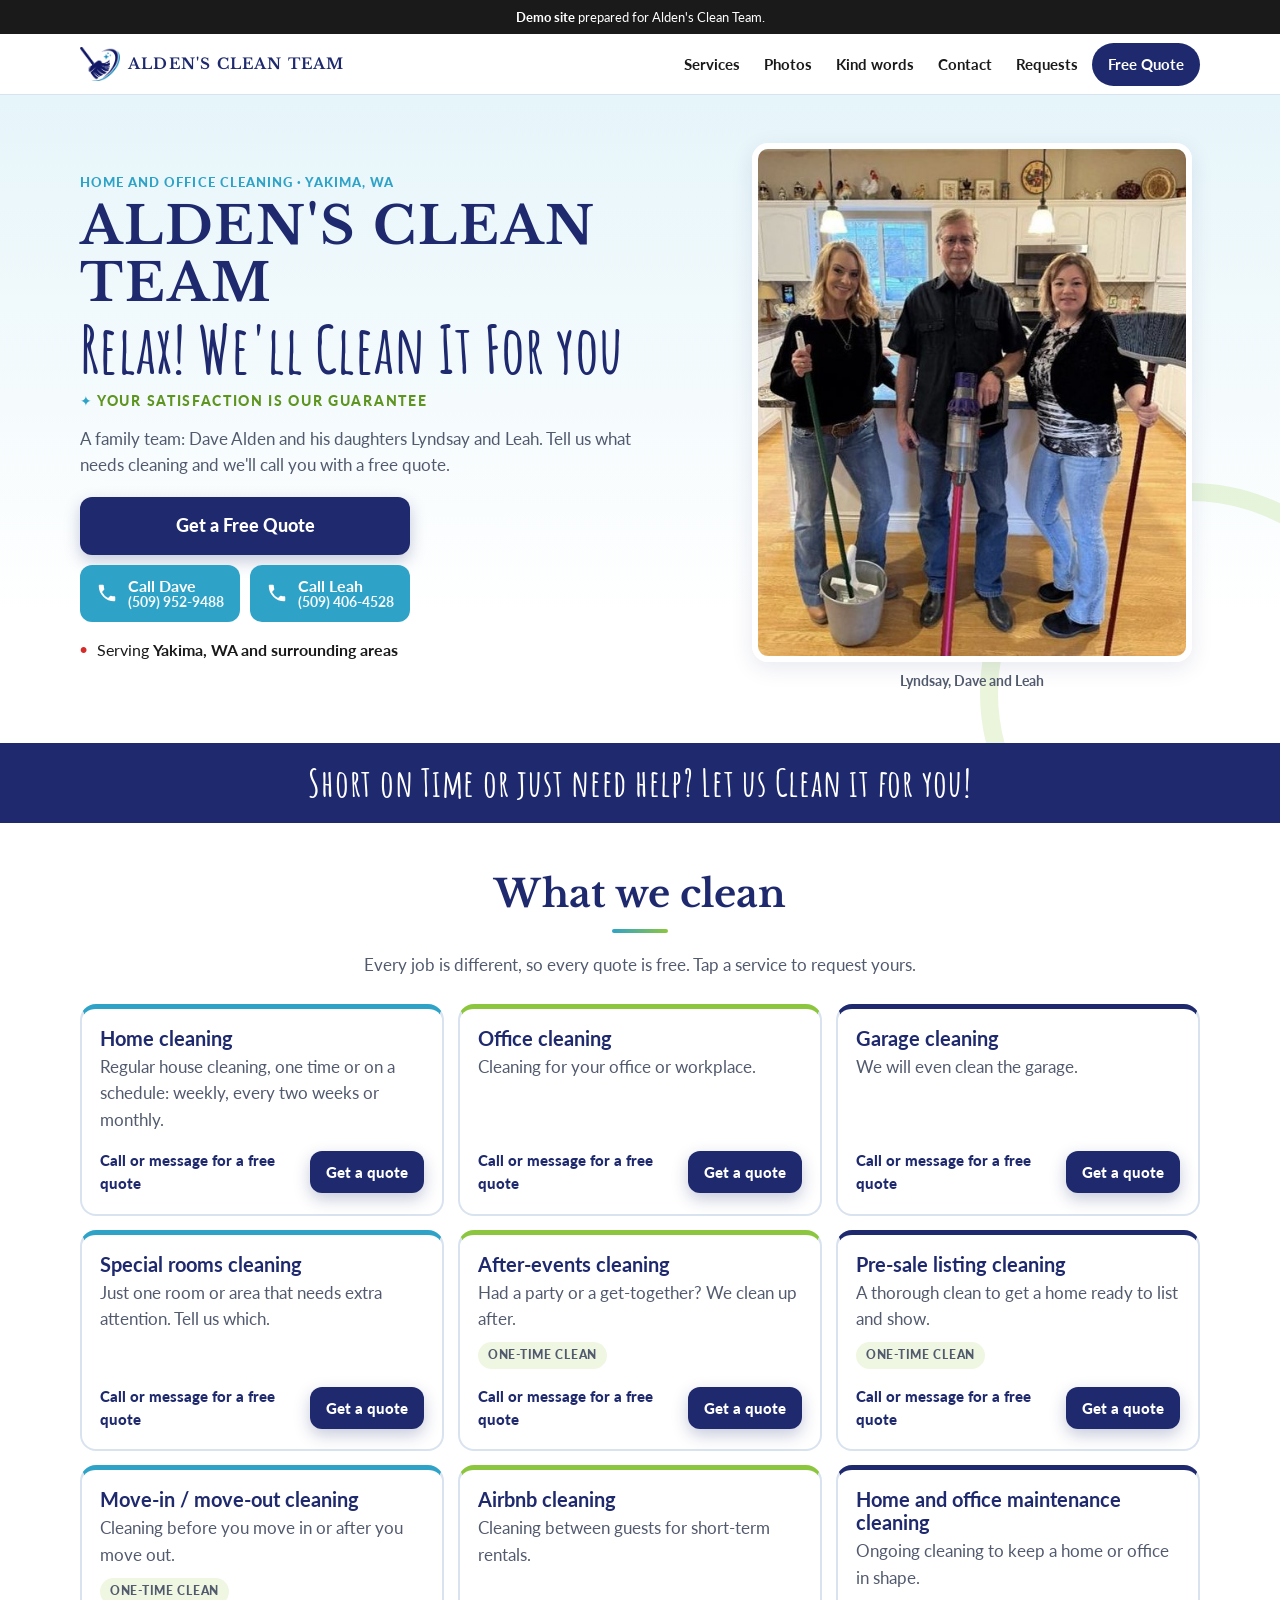
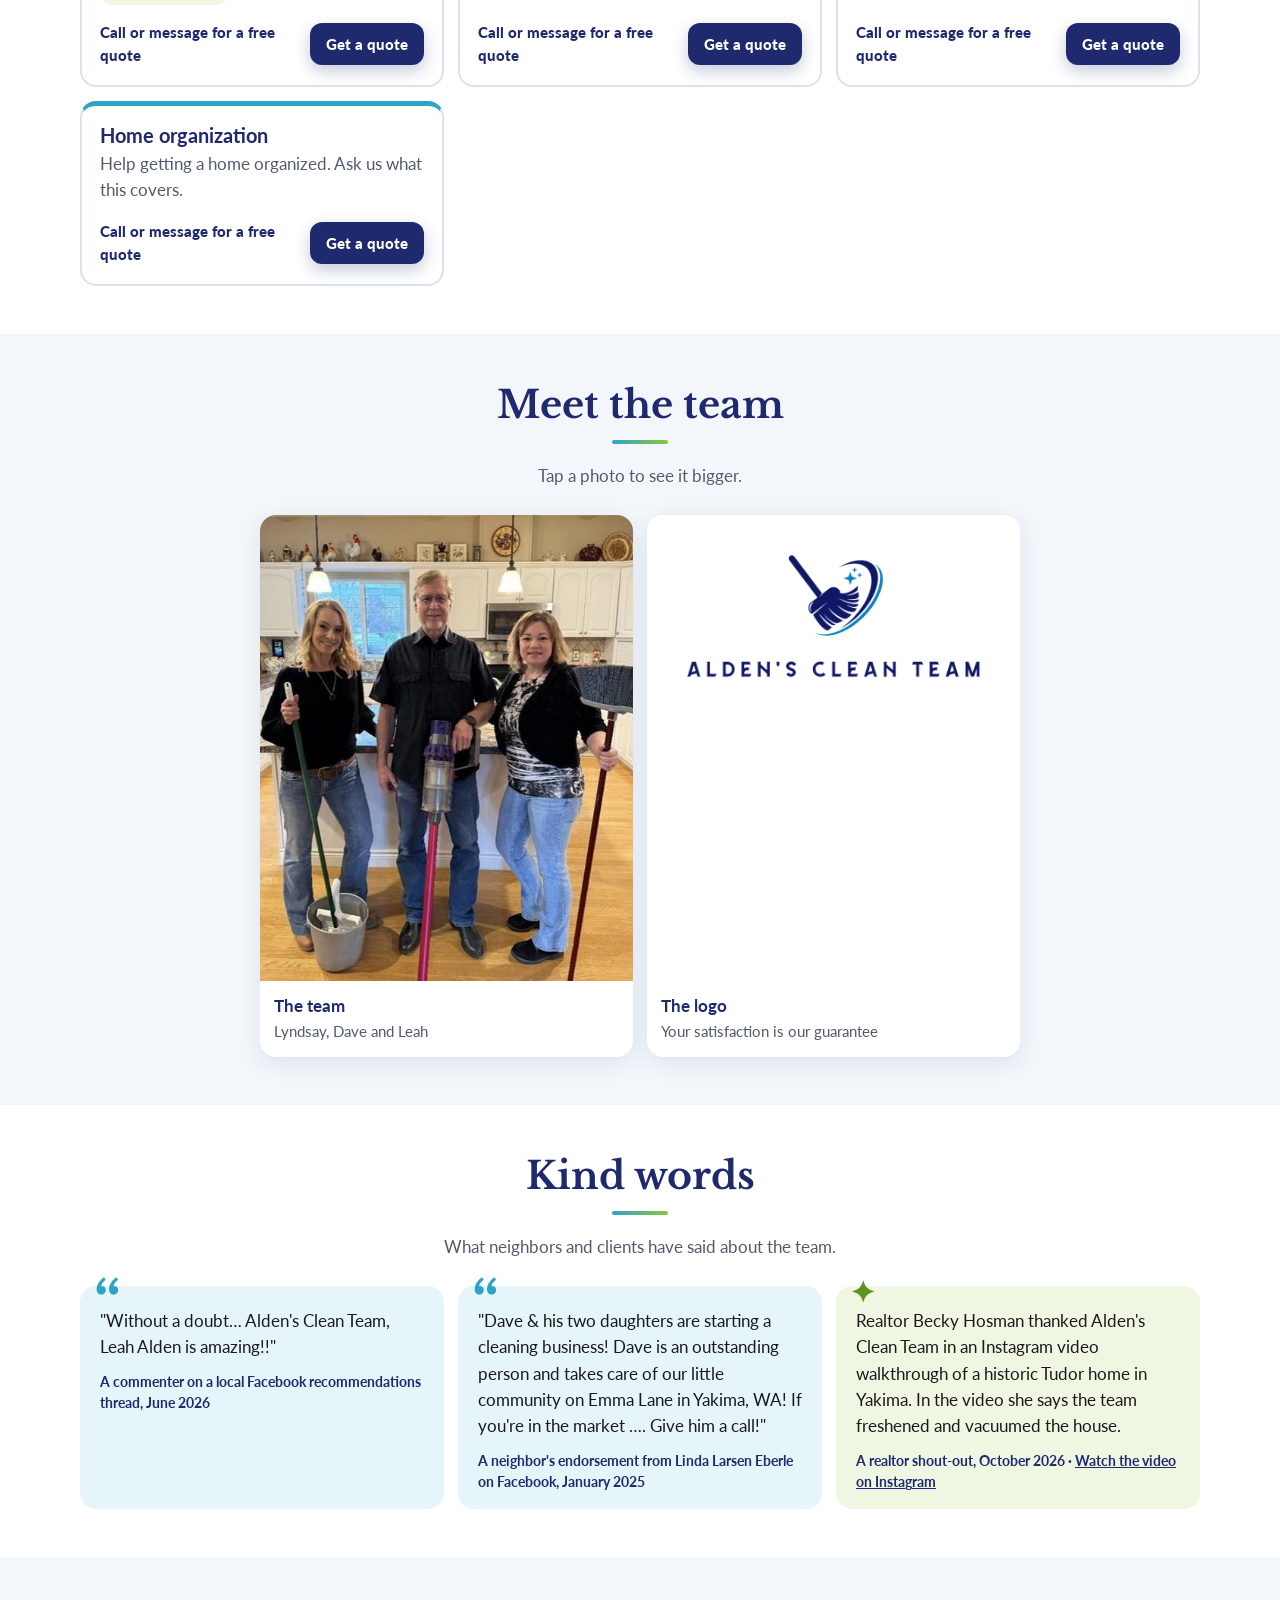
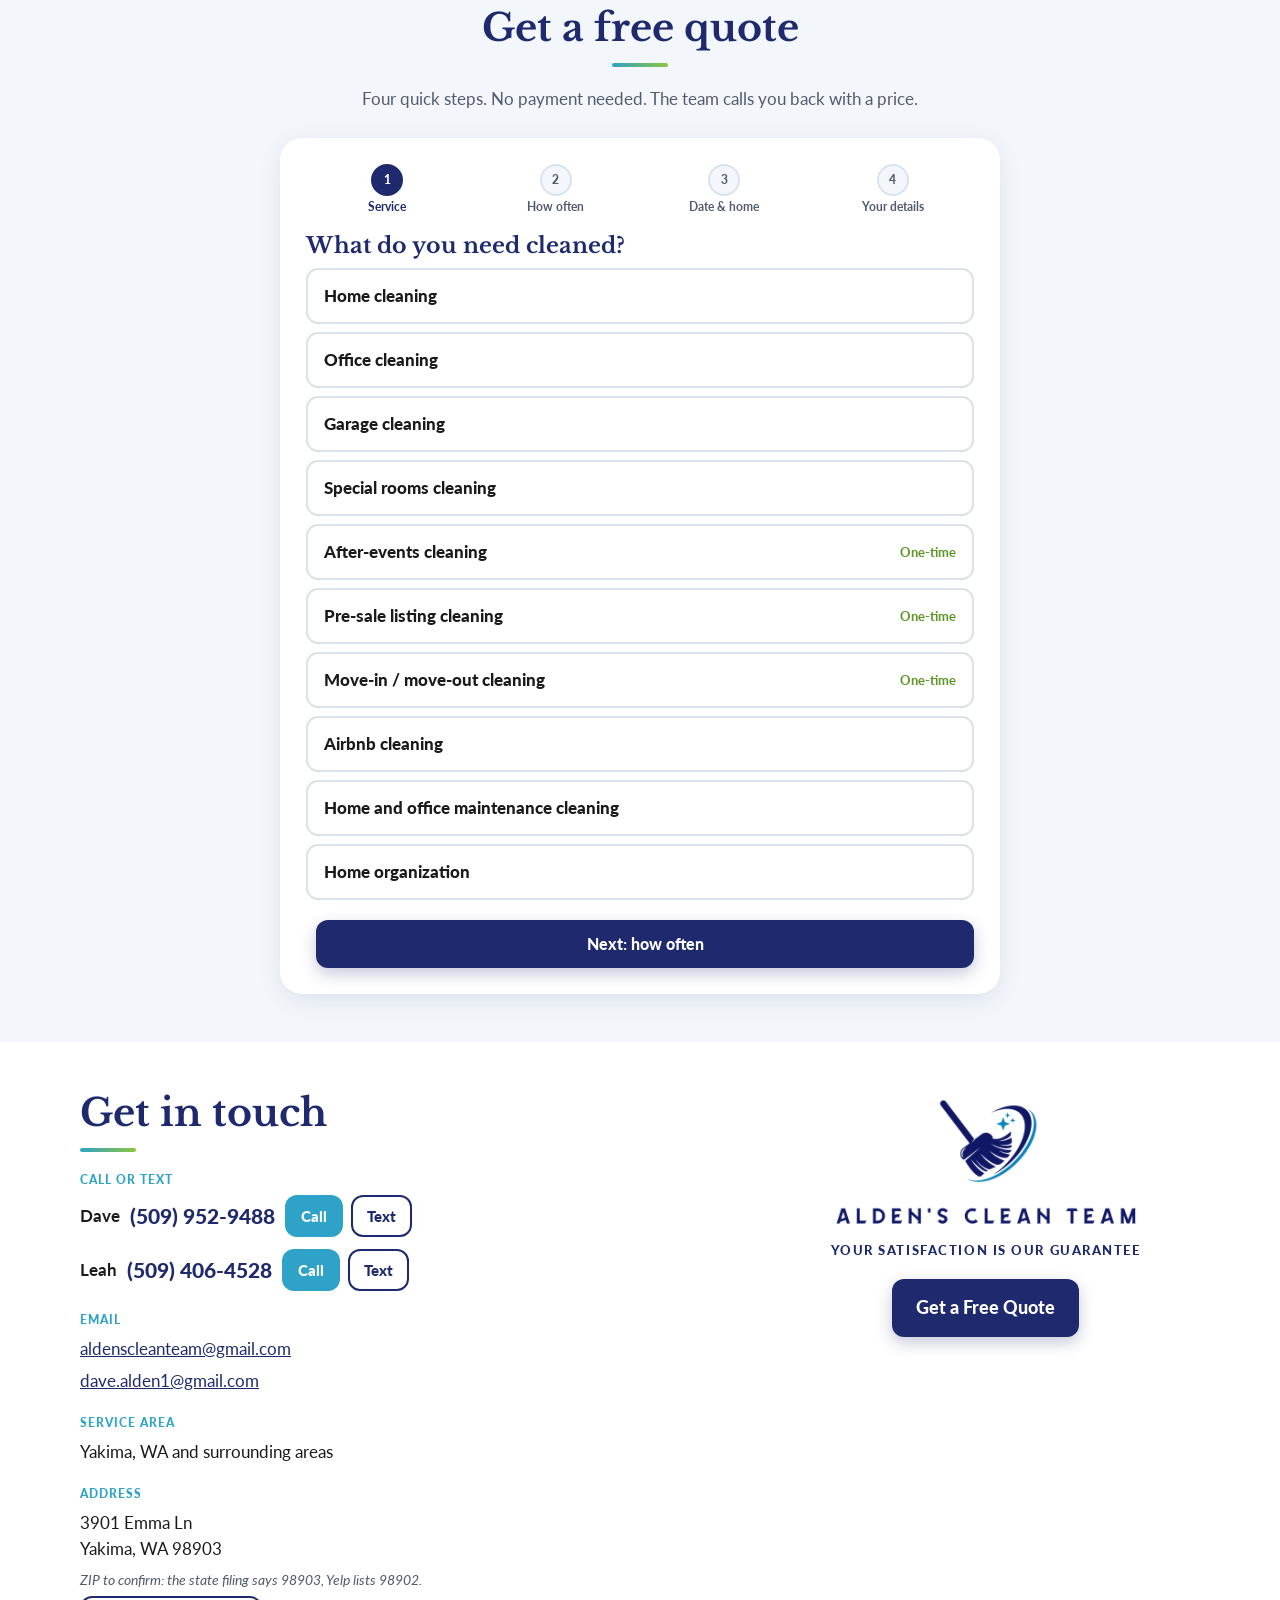
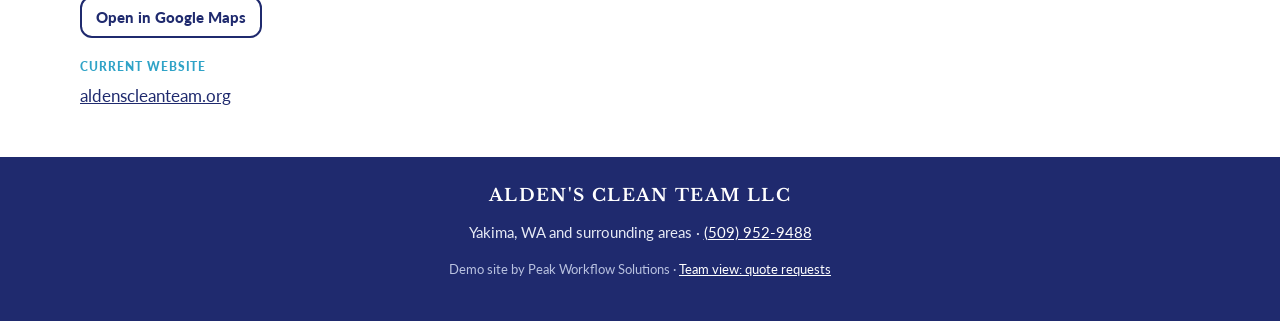
==== commit cac48bff: "Alden's demo: drop the flyer photo; use clean team crop in gallery" ====
--- a/demos/aldens-clean-team/index.html
+++ b/demos/aldens-clean-team/index.html
@@ -90,11 +90,8 @@
         <p class="section-sub">Tap a photo to see it bigger.</p>
         <ul class="gallery">
           <li><button type="button" class="g-item" data-full="img/team-card.jpg">
-            <img loading="lazy" src="img/team-card.jpg" width="555" height="1000" alt="Lyndsay, Dave and Leah in a kitchen with a mop, vacuum and broom, above their business card with phone (509) 952-9488">
+            <img loading="lazy" src="img/team.jpg" width="521" height="614" alt="Lyndsay, Dave and Leah in a kitchen with a mop, vacuum and broom, above their business card with phone (509) 952-9488">
             <span class="g-cap"><b>The team</b> Lyndsay, Dave and Leah</span></button></li>
-          <li><button type="button" class="g-item" data-full="img/flyer.jpg">
-            <img loading="lazy" src="img/flyer.jpg" width="775" height="1000" alt="Alden's Clean Team flyer listing home and office cleaning, weekly or twice a month, special rooms, after events and garage cleaning">
-            <span class="g-cap"><b>Their flyer</b> The services they offer</span></button></li>
           <li><button type="button" class="g-item g-logo" data-full="img/logo.png">
             <img loading="lazy" src="img/logo.png" width="700" height="316" alt="Alden's Clean Team logo: a navy mop with a teal swoosh and sparkles">
             <span class="g-cap"><b>The logo</b> Your satisfaction is our guarantee</span></button></li>
--- a/demos/aldens-clean-team/css/styles.css
+++ b/demos/aldens-clean-team/css/styles.css
@@ -269,7 +269,7 @@
 @media (min-width: 560px) {
   .hero-actions { grid-template-columns: auto; justify-content: start; }
   .service-grid, .quotes { grid-template-columns: 1fr 1fr; }
-  .gallery { grid-template-columns: repeat(3, 1fr); }
+  .gallery { grid-template-columns: repeat(2, 1fr); max-width: 760px; margin-inline: auto; }
   .choice-grid { grid-template-columns: repeat(4, 1fr); }
   .size-grid { grid-template-columns: 1fr 1fr 2fr; }
   .size-grid .field-wide { grid-column: auto; }
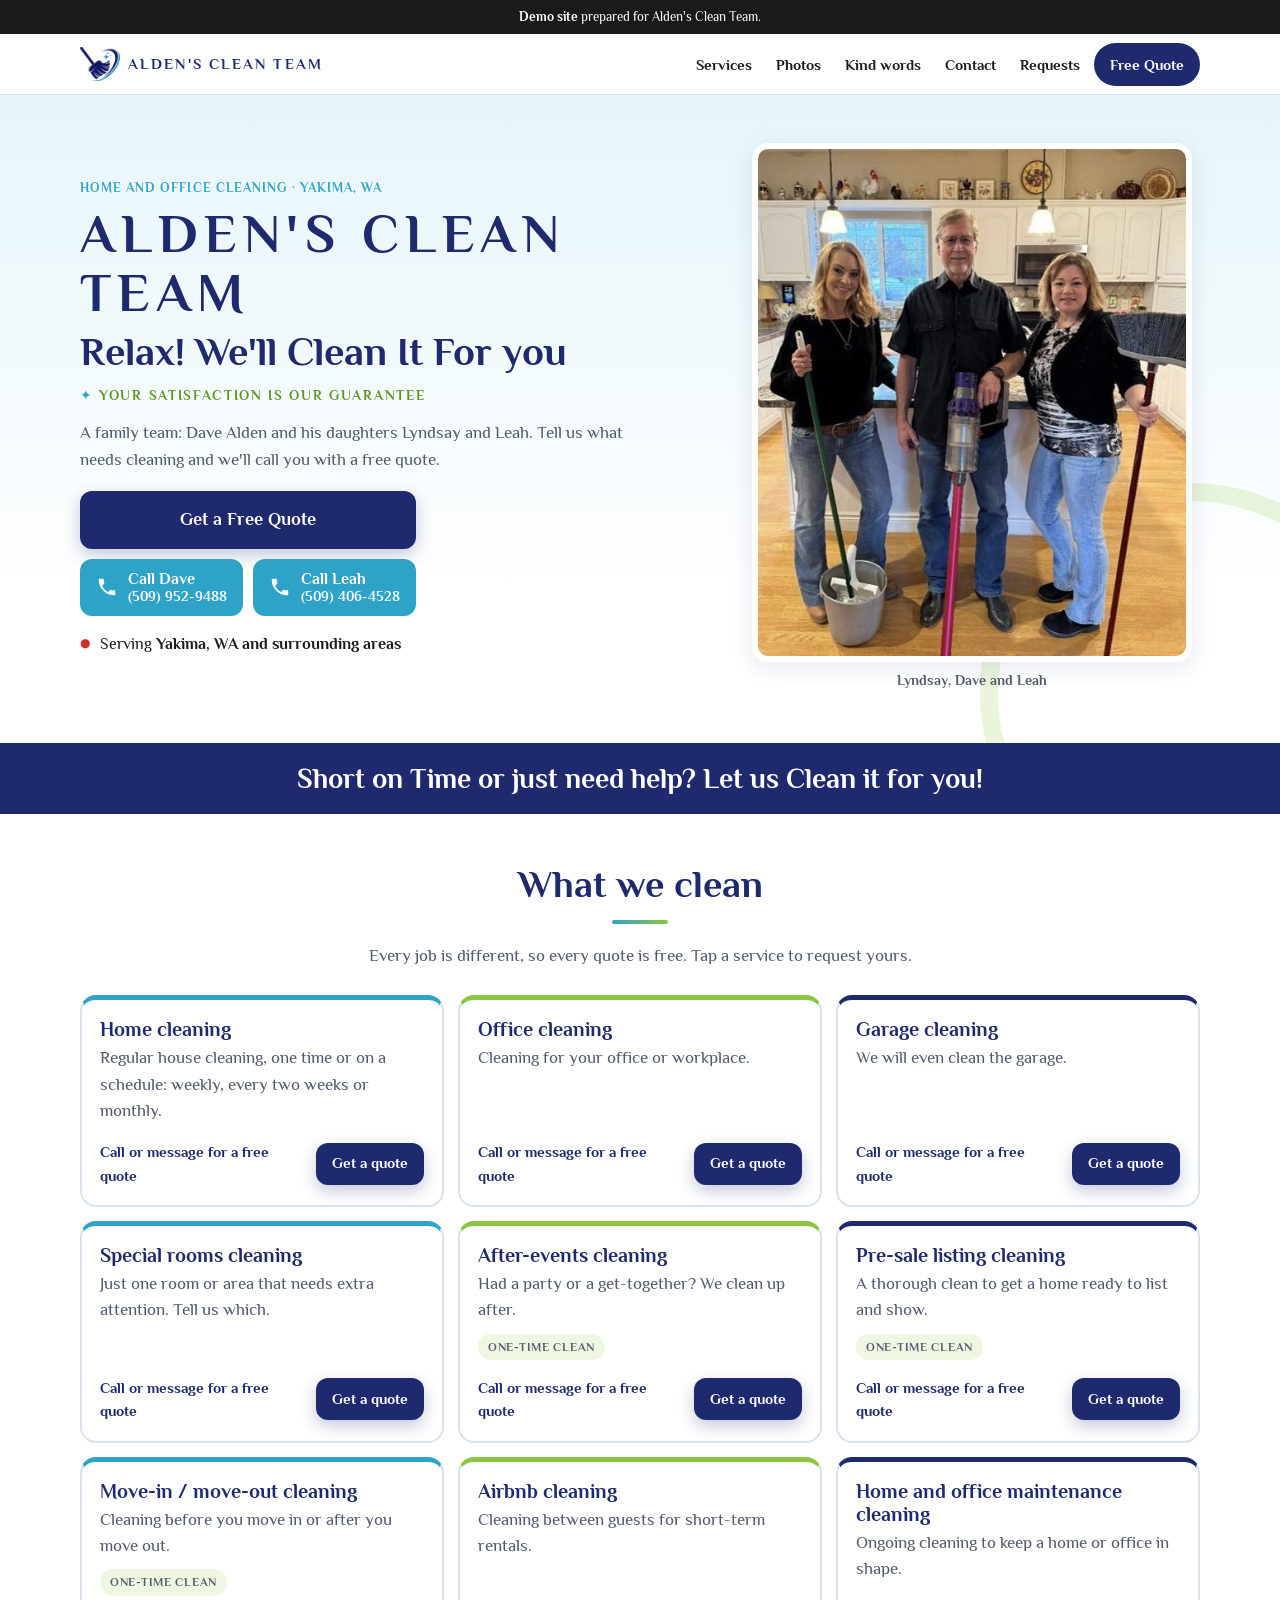
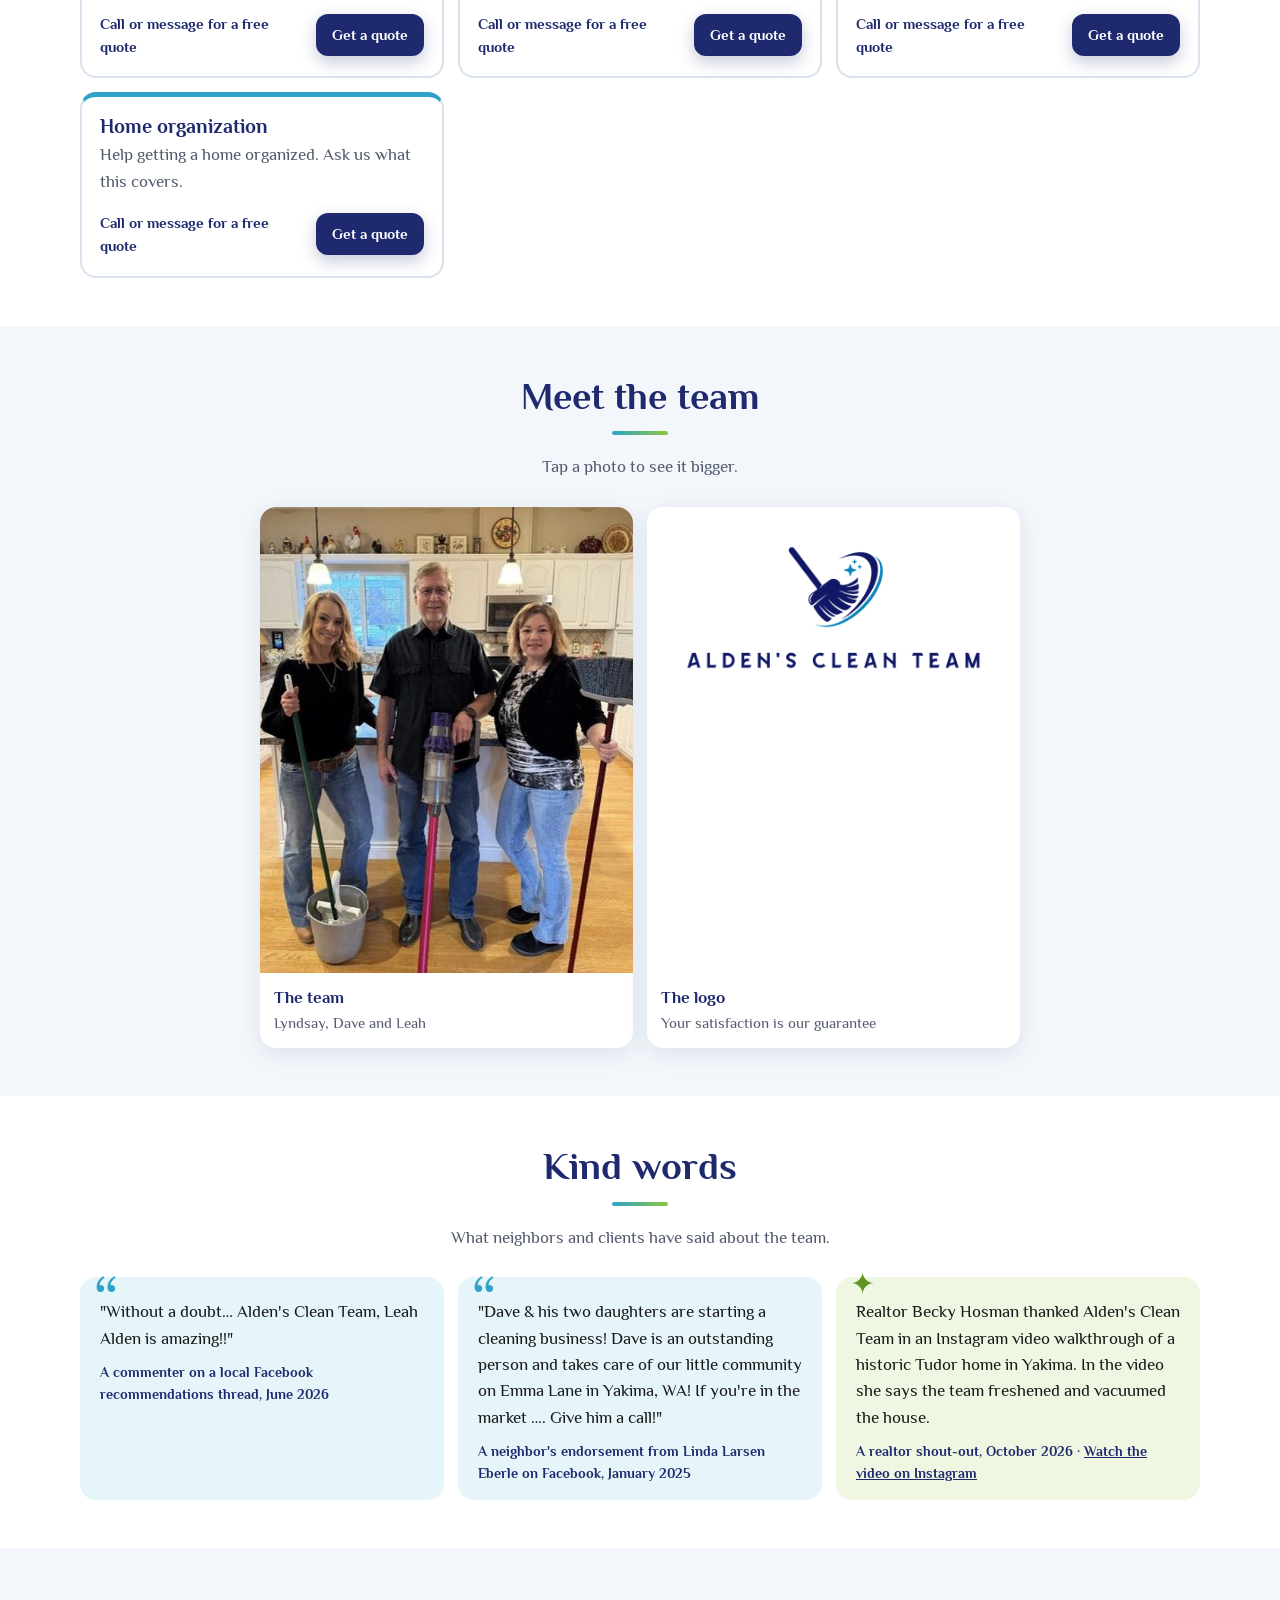
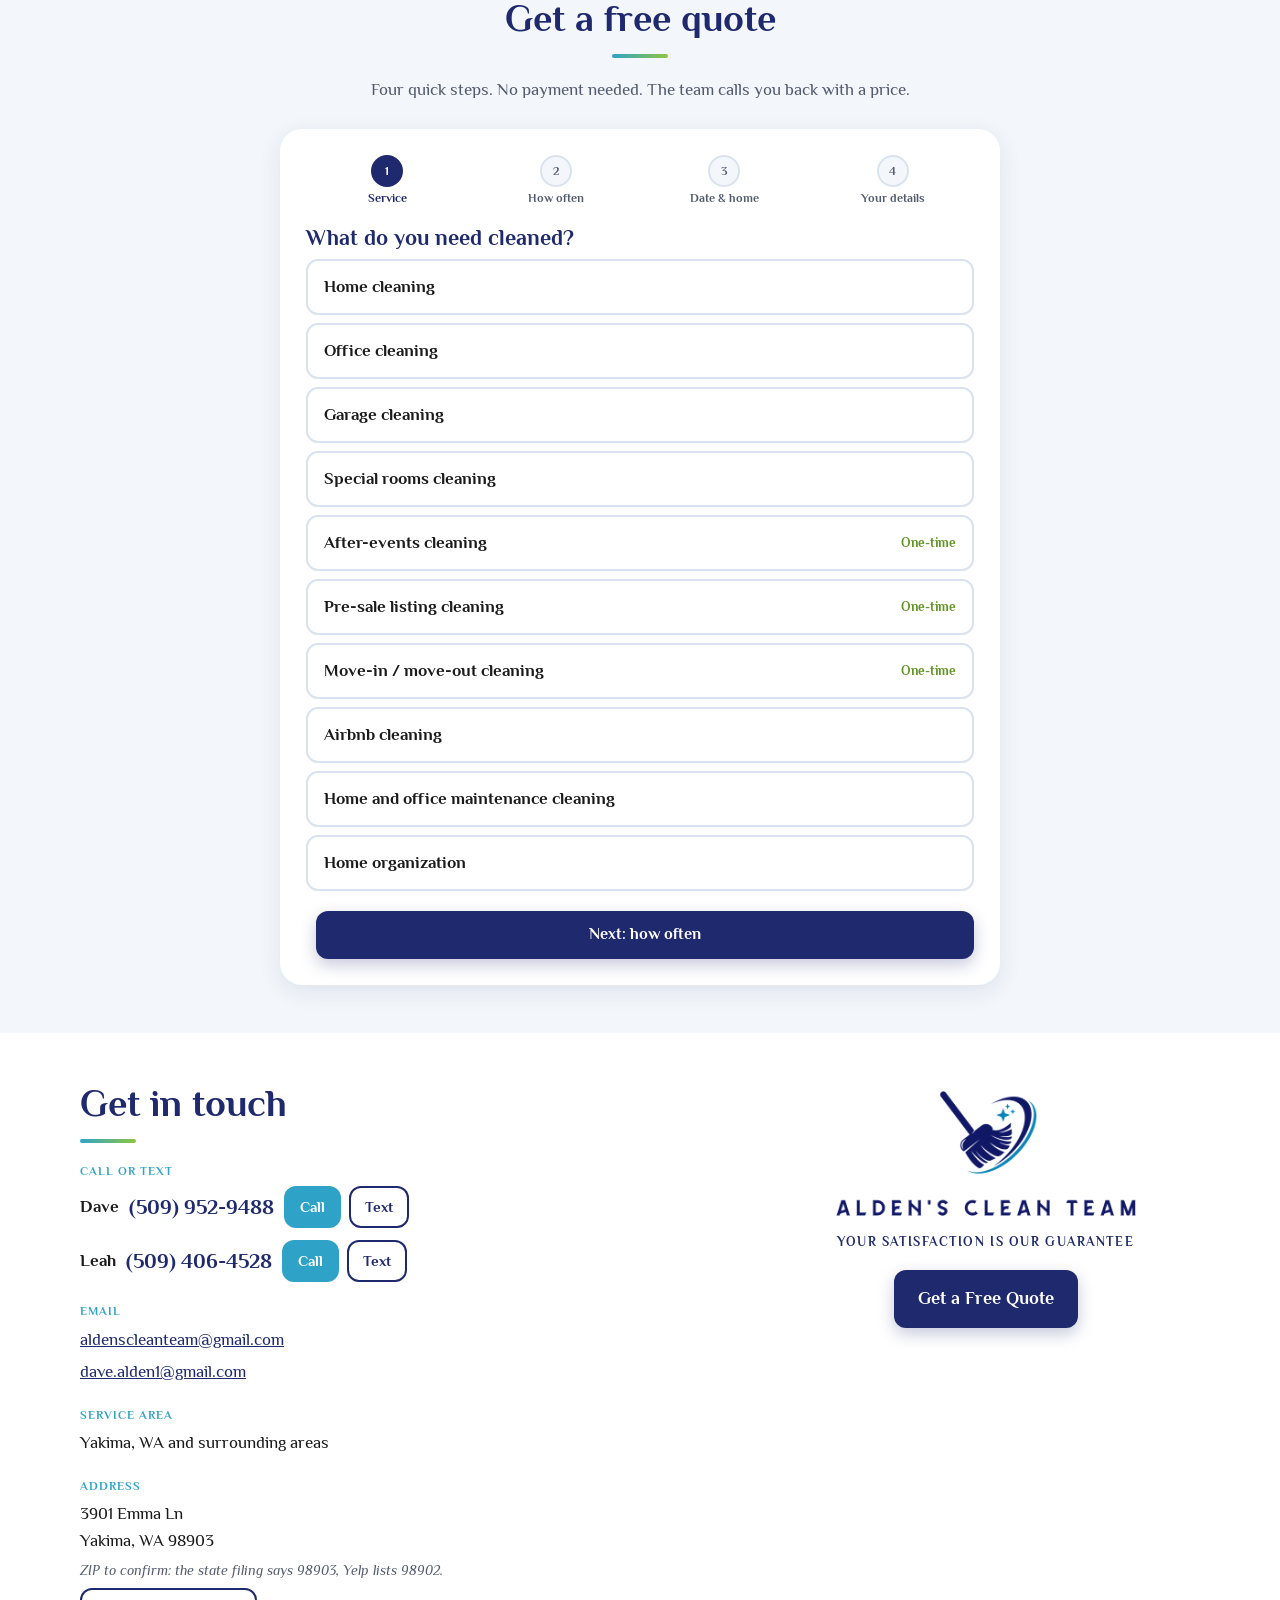
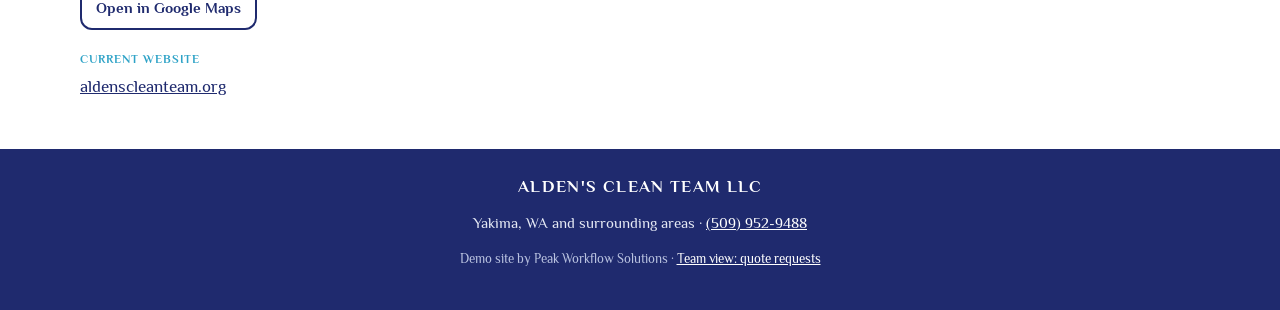
==== commit bcd4c2cf: "Alden's demo: use one font (Philosopher) everywhere to match the logo lettering" ====
--- a/demos/aldens-clean-team/index.html
+++ b/demos/aldens-clean-team/index.html
@@ -10,7 +10,7 @@
   <link rel="icon" href="img/favicon.png">
   <link rel="preconnect" href="https://fonts.googleapis.com">
   <link rel="preconnect" href="https://fonts.gstatic.com" crossorigin>
-  <link href="https://fonts.googleapis.com/css2?family=Amatic+SC:wght@700&family=Lato:wght@400;700;900&family=Libre+Baskerville:wght@700&display=swap" rel="stylesheet">
+  <link href="https://fonts.googleapis.com/css2?family=Philosopher:ital,wght@0,400;0,700;1,400&display=swap" rel="stylesheet">
   <link rel="stylesheet" href="css/styles.css">
   <link rel="preload" as="image" href="img/team.jpg">
 </head>
--- a/demos/aldens-clean-team/css/styles.css
+++ b/demos/aldens-clean-team/css/styles.css
@@ -13,9 +13,11 @@
   --tint: #F3F7FB;
   --radius: 16px;
   --shadow: 0 6px 22px rgba(31, 42, 110, .10);
-  --font-hand: "Amatic SC", "Comic Sans MS", cursive;
-  --font-serif: "Libre Baskerville", Georgia, "Times New Roman", serif;
-  --font-body: "Lato", system-ui, -apple-system, "Segoe UI", Roboto, Arial, sans-serif;
+  /* One font everywhere, matching the logo lettering */
+  --font-logo: "Philosopher", "Trebuchet MS", system-ui, sans-serif;
+  --font-hand: var(--font-logo);
+  --font-serif: var(--font-logo);
+  --font-body: var(--font-logo);
 }
 *, *::before, *::after { box-sizing: border-box; }
 html { scroll-behavior: smooth; scroll-padding-top: 72px; -webkit-text-size-adjust: 100%; }
@@ -35,7 +37,7 @@
 .header-inner { display: flex; align-items: center; justify-content: space-between; gap: 10px; min-height: 60px; }
 .brand { display: inline-flex; align-items: center; gap: 8px; text-decoration: none; color: var(--navy); }
 .brand img { width: 40px; height: auto; }
-.brand span { font: 700 15px/1.1 var(--font-serif); text-transform: uppercase; letter-spacing: .08em; }
+.brand span { font: 700 15px/1.1 var(--font-serif); text-transform: uppercase; letter-spacing: .14em; }
 .main-nav { display: flex; gap: 4px; align-items: center; }
 .main-nav a { color: var(--ink); text-decoration: none; font-weight: 700; font-size: 15px; padding: 10px; border-radius: 999px; white-space: nowrap; }
 .main-nav a:hover { background: var(--tint); }
@@ -73,8 +75,8 @@
   border: 18px solid var(--green); opacity: .18; pointer-events: none; }
 .hero-grid { display: grid; gap: 22px; position: relative; z-index: 1; }
 .kicker { margin: 0 0 6px; font-weight: 900; color: var(--teal); text-transform: uppercase; letter-spacing: .08em; font-size: 13px; }
-.hero-title { font: 700 clamp(30px, 8.5vw, 52px)/1.1 var(--font-serif); color: var(--navy); text-transform: uppercase; letter-spacing: .04em; margin-bottom: 4px; }
-.relax { font: 700 clamp(40px, 11vw, 66px)/1 var(--font-hand); color: var(--navy); margin: 0 0 8px; }
+.hero-title { font: 700 clamp(30px, 8.5vw, 54px)/1.1 var(--font-serif); color: var(--navy); text-transform: uppercase; letter-spacing: .12em; margin-bottom: 6px; }
+.relax { font: 700 clamp(26px, 7vw, 40px)/1.15 var(--font-hand); color: var(--navy); margin: 0 0 10px; }
 .tagline { margin: 0 0 14px; font-weight: 900; color: var(--green-dark); text-transform: uppercase; letter-spacing: .12em; font-size: 14px; }
 .sparkle { color: var(--teal); }
 .hero-lede { color: var(--muted); margin: 0 0 18px; max-width: 34em; }
@@ -88,7 +90,7 @@
 .hero-photo figcaption { text-align: center; color: var(--muted); font-size: 14px; margin-top: 8px; font-weight: 700; }
 
 .strip { background: var(--navy); color: #fff; padding: 18px 0; text-align: center; }
-.strip p { margin: 0; font: 700 clamp(26px, 6.5vw, 38px)/1.15 var(--font-hand); letter-spacing: .02em; }
+.strip p { margin: 0; font: 700 clamp(20px, 5vw, 28px)/1.25 var(--font-hand); }
 
 /* ---------- Sections ---------- */
 .section { padding: 48px 0; }
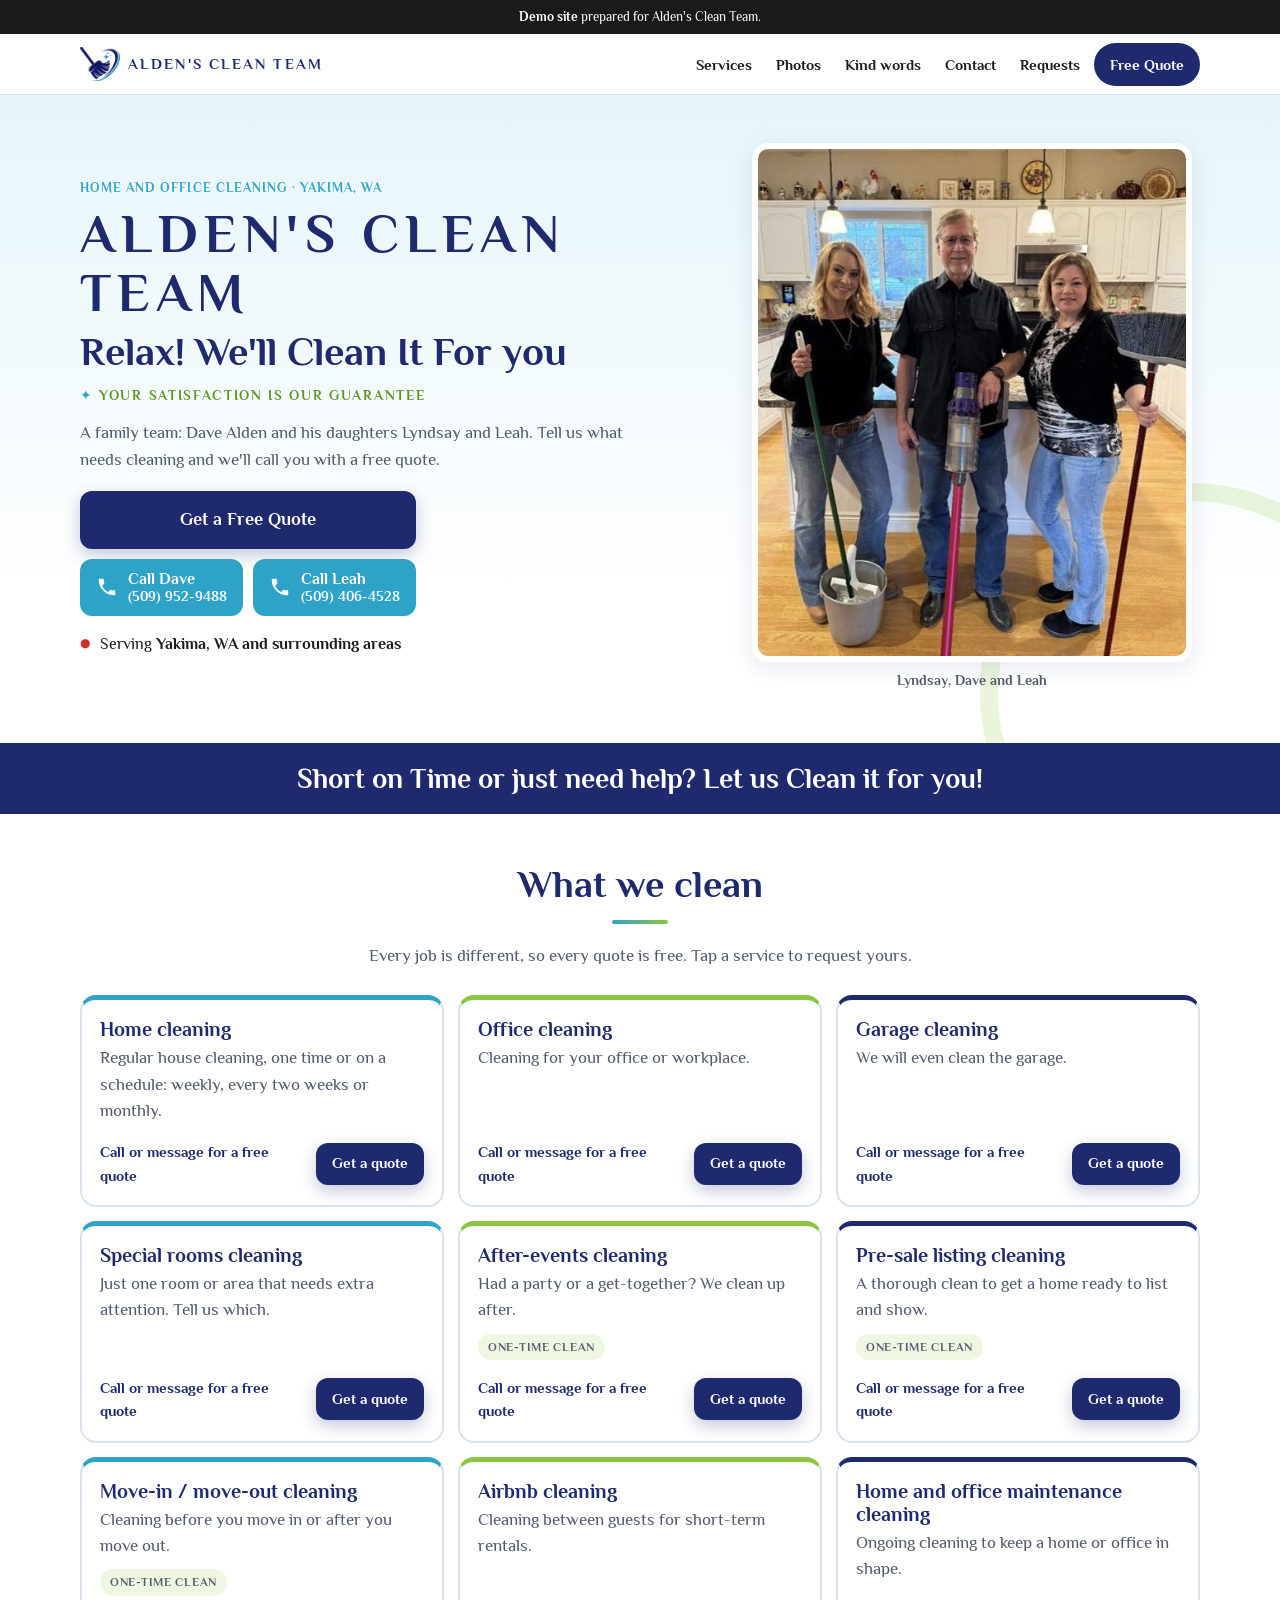
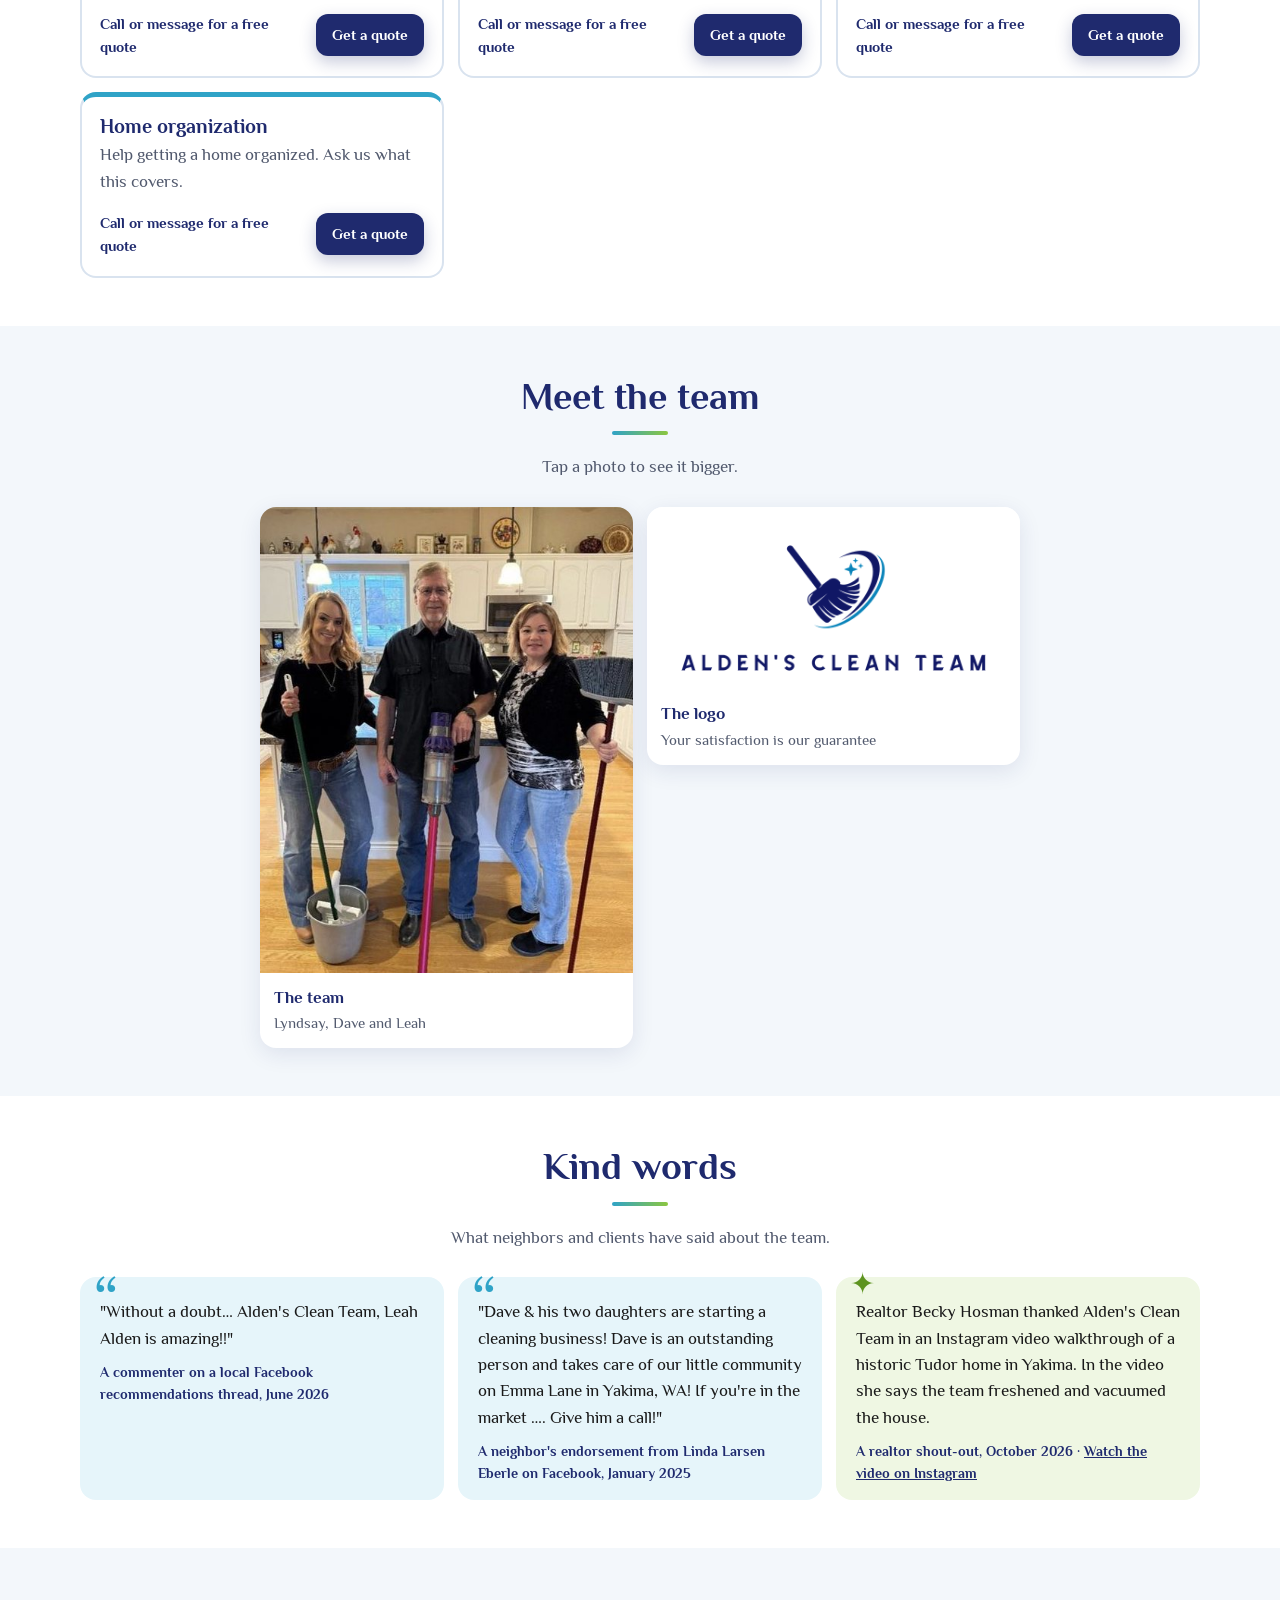
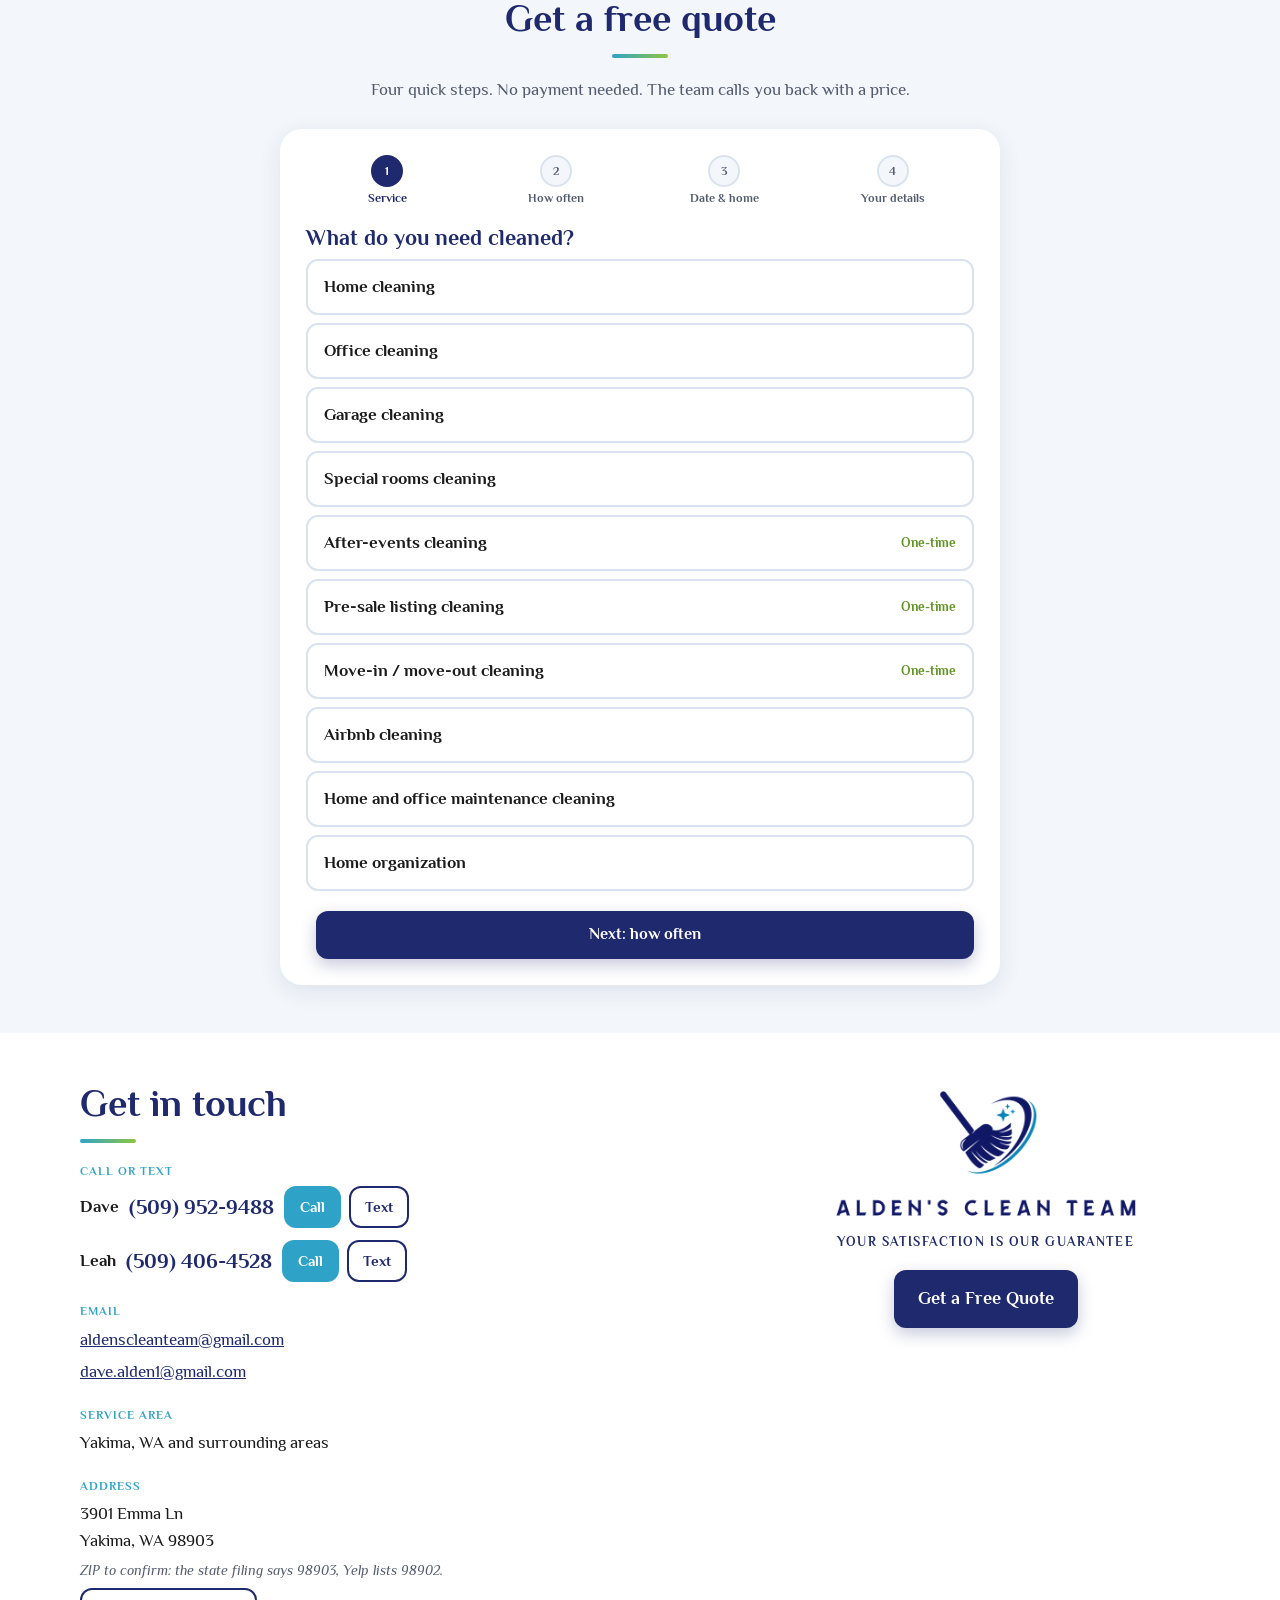
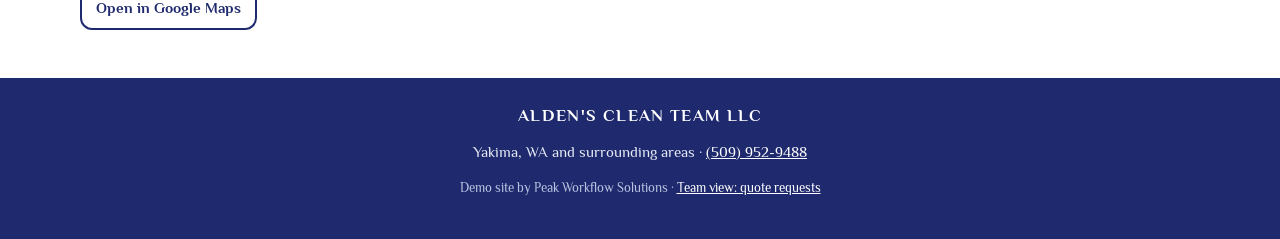
==== commit 32b35e02: "Alden's demo: remove link to old website from Contact" ====
--- a/demos/aldens-clean-team/index.html
+++ b/demos/aldens-clean-team/index.html
@@ -268,10 +268,6 @@
               <span class="zip-note">ZIP to confirm: the state filing says 98903, Yelp lists 98902.</span>
               <a class="btn btn-ghost btn-sm" href="https://www.google.com/maps/search/?api=1&amp;query=3901+Emma+Ln+Yakima+WA" target="_blank" rel="noopener">Open in Google Maps</a>
             </li>
-            <li>
-              <span class="c-label">Current website</span>
-              <a href="https://aldenscleanteam.org" target="_blank" rel="noopener">aldenscleanteam.org</a>
-            </li>
           </ul>
         </div>
         <div class="contact-side">
--- a/demos/aldens-clean-team/css/styles.css
+++ b/demos/aldens-clean-team/css/styles.css
@@ -121,7 +121,8 @@
 .g-item { display: block; width: 100%; padding: 0; border: 0; border-radius: var(--radius); overflow: hidden; cursor: zoom-in; background: #fff;
   text-align: left; font: inherit; color: inherit; box-shadow: var(--shadow); }
 .g-item img { width: 100%; aspect-ratio: 4 / 5; object-fit: cover; object-position: top; }
-.g-logo img { object-fit: contain; padding: 30px; background: #fff; }
+.g-logo img { aspect-ratio: auto; height: auto; object-fit: contain; padding: 28px 24px 8px; background: #fff; }
+.gallery { align-items: start; }
 .g-cap { display: block; padding: 12px 14px 14px; font-size: 15px; color: var(--muted); }
 .g-cap b { display: block; color: var(--navy); font-size: 17px; }
 .lightbox { border: 0; padding: 0; border-radius: var(--radius); max-width: min(92vw, 640px); background: #fff; overflow: visible; }
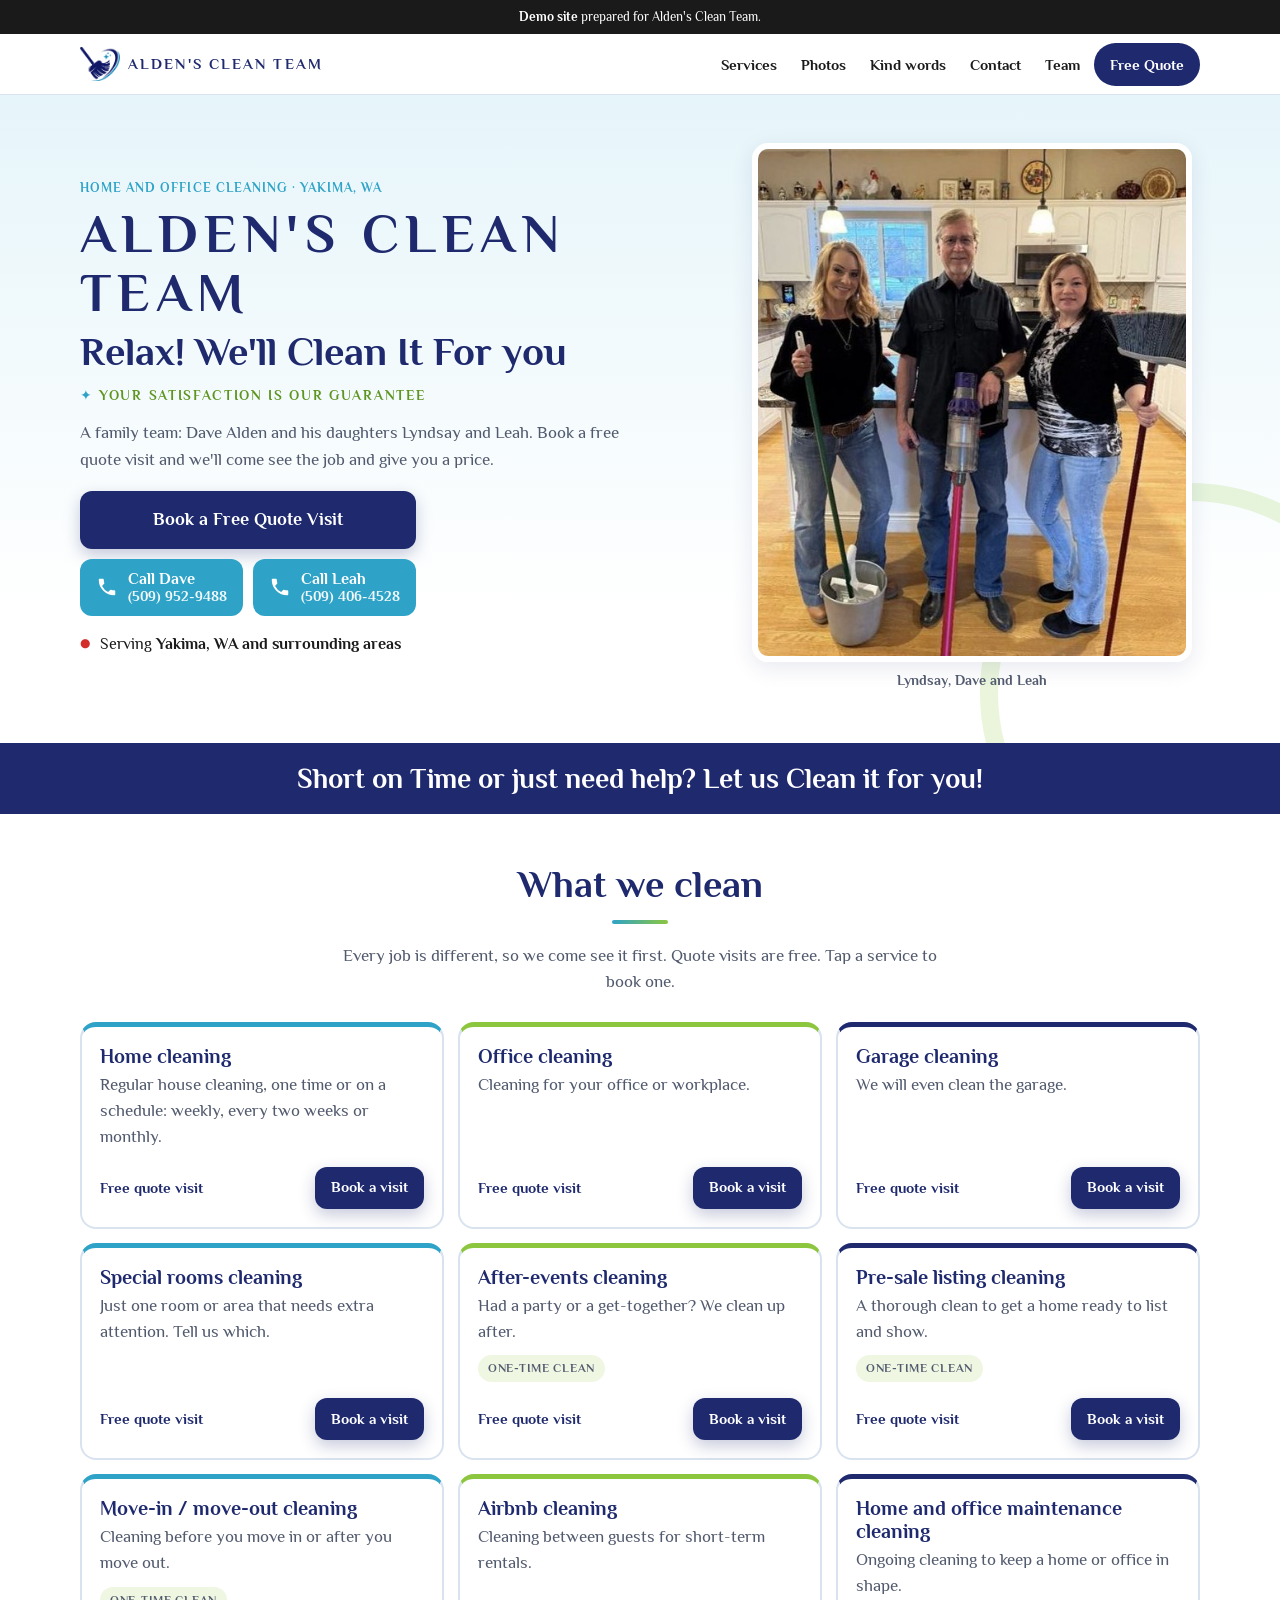
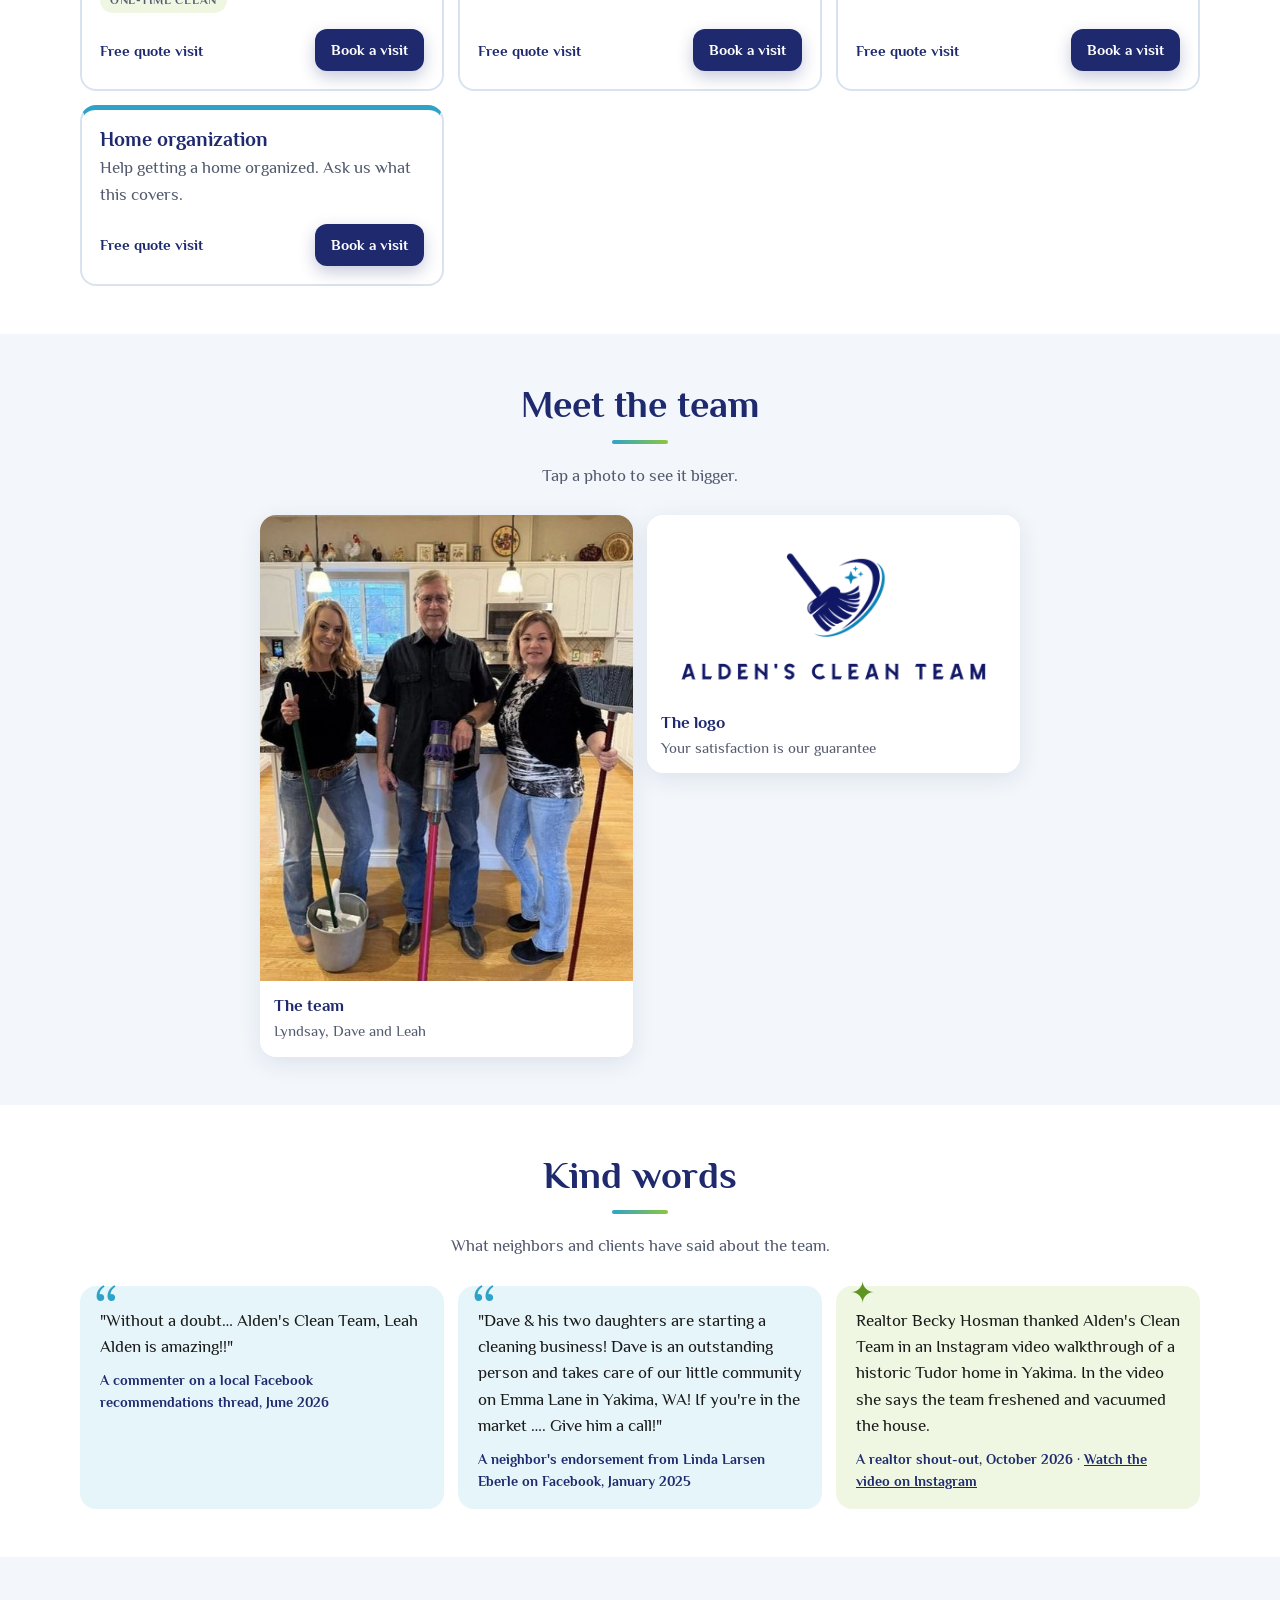
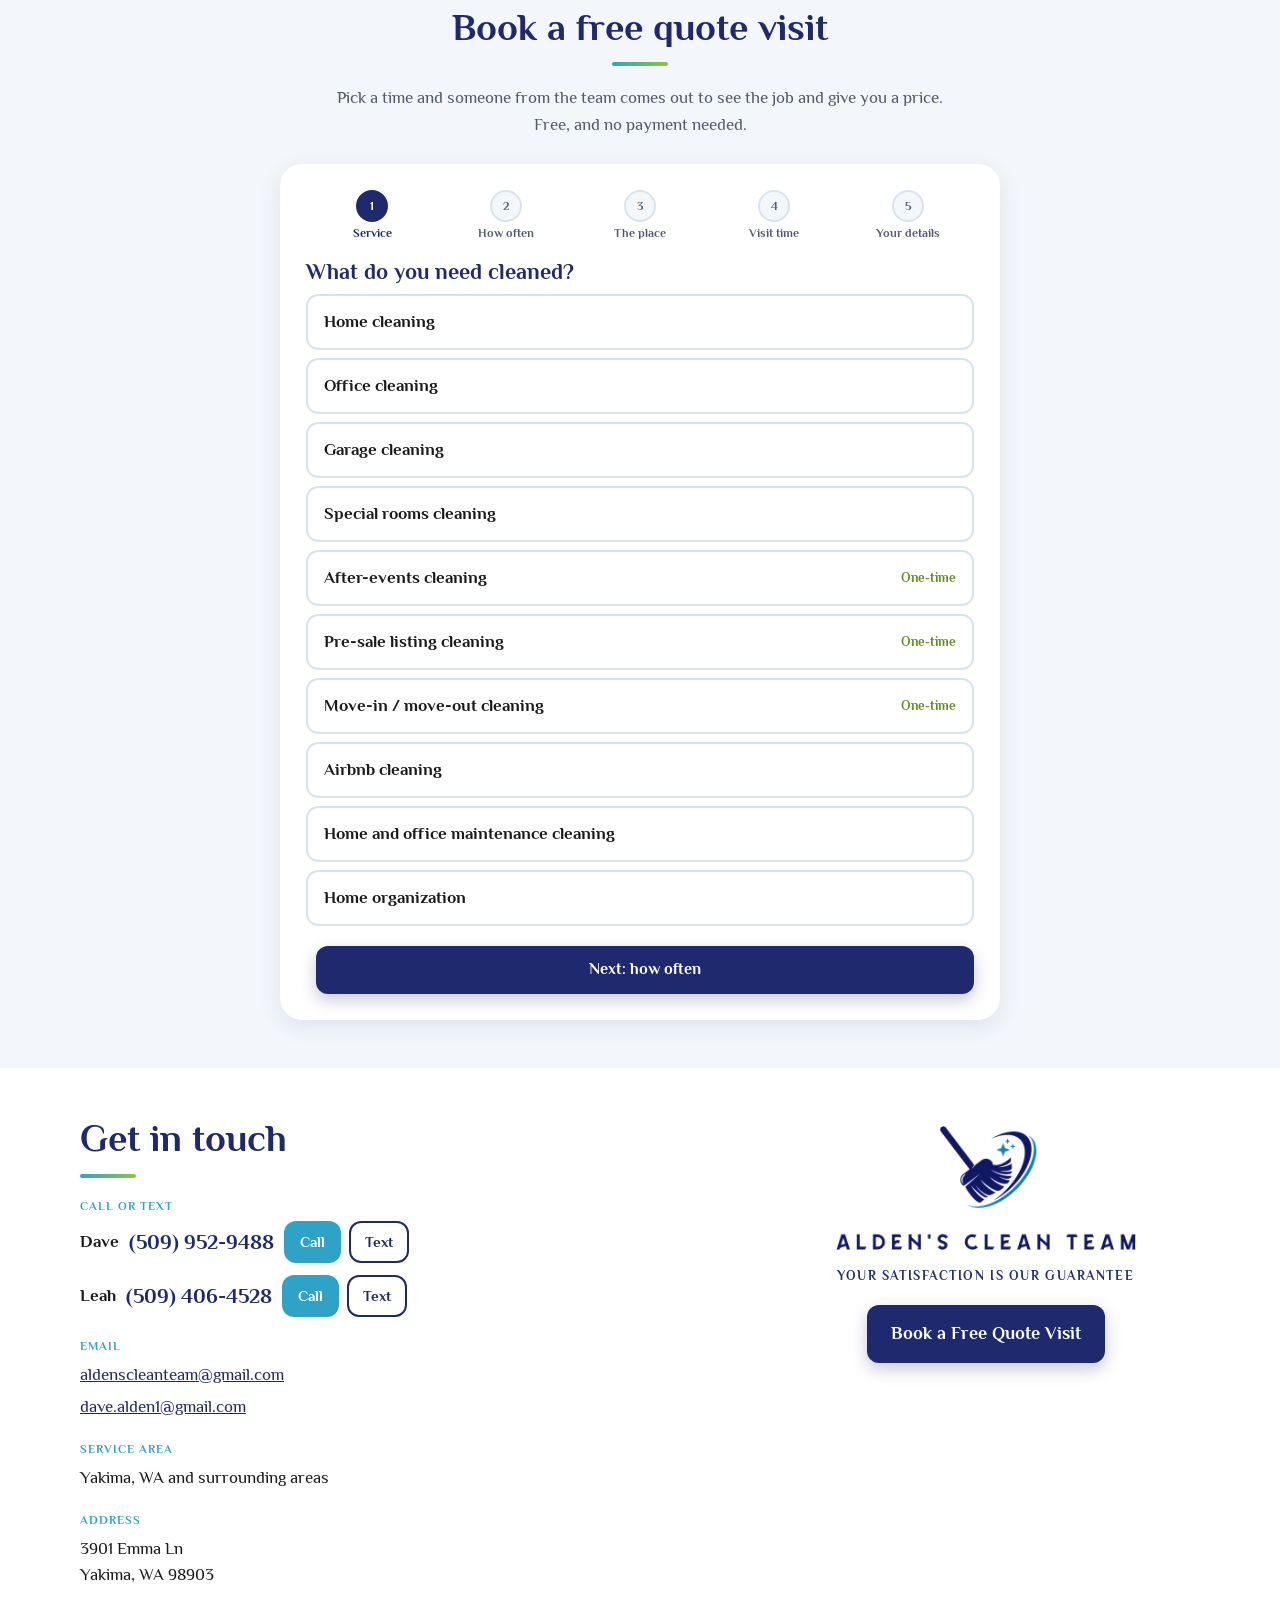
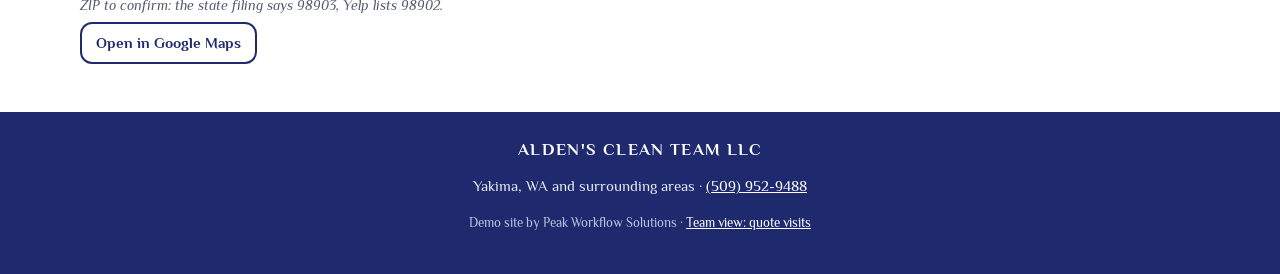
==== commit 33a1da01: "Alden's demo: book free in-person quote visits Replaces the quote request form with a 5-step booking" ====
--- a/demos/aldens-clean-team/index.html
+++ b/demos/aldens-clean-team/index.html
@@ -4,7 +4,7 @@
   <meta charset="utf-8">
   <meta name="viewport" content="width=device-width, initial-scale=1">
   <title>Alden's Clean Team | Home and Office Cleaning in Yakima, WA</title>
-  <meta name="description" content="Alden's Clean Team is a family cleaning team in Yakima, WA: Dave Alden and his daughters Lyndsay and Leah. Home, office, move-in/move-out, pre-sale and Airbnb cleaning. Call (509) 952-9488 or request a free quote online.">
+  <meta name="description" content="Alden's Clean Team is a family cleaning team in Yakima, WA: Dave Alden and his daughters Lyndsay and Leah. Home, office, move-in/move-out, pre-sale and Airbnb cleaning. Call (509) 952-9488 or book a free quote visit online.">
   <meta name="robots" content="noindex, nofollow"><!-- demo: remove when the site goes live -->
   <meta name="theme-color" content="#1F2A6E">
   <link rel="icon" href="img/favicon.png">
@@ -29,7 +29,7 @@
         <a href="#photos">Photos</a>
         <a href="#kind-words">Kind words</a>
         <a href="#contact">Contact</a>
-        <a href="#requests">Requests</a>
+        <a href="#requests">Team</a>
         <a class="nav-cta" href="#quote">Free Quote</a>
       </nav>
     </div>
@@ -44,10 +44,10 @@
           <h1 class="hero-title">Alden's Clean Team</h1>
           <p class="relax">Relax! We'll Clean It For you</p>
           <p class="tagline"><span class="sparkle" aria-hidden="true">&#10022;</span> Your satisfaction is our guarantee</p>
-          <p class="hero-lede">A family team: Dave Alden and his daughters Lyndsay and Leah. Tell us what needs cleaning and we'll call you with a free quote.</p>
+          <p class="hero-lede">A family team: Dave Alden and his daughters Lyndsay and Leah. Book a free quote visit and we'll come see the job and give you a price.</p>
 
           <div class="hero-actions">
-            <a class="btn btn-primary btn-big" href="#quote">Get a Free Quote</a>
+            <a class="btn btn-primary btn-big" href="#quote">Book a Free Quote Visit</a>
             <div class="call-pair">
               <a class="btn btn-call" href="tel:+15099529488">
                 <svg aria-hidden="true" viewBox="0 0 24 24"><path d="M6.6 10.8a15.1 15.1 0 0 0 6.6 6.6l2.2-2.2a1 1 0 0 1 1-.25 11.4 11.4 0 0 0 3.6.57 1 1 0 0 1 1 1V20a1 1 0 0 1-1 1A17 17 0 0 1 3 4a1 1 0 0 1 1-1h3.5a1 1 0 0 1 1 1c0 1.25.2 2.45.57 3.57a1 1 0 0 1-.25 1z"/></svg>
@@ -78,7 +78,7 @@
     <section id="services" class="section">
       <div class="wrap">
         <h2 class="section-title">What we clean</h2>
-        <p class="section-sub">Every job is different, so every quote is free. Tap a service to request yours.</p>
+        <p class="section-sub">Every job is different, so we come see it first. Quote visits are free. Tap a service to book one.</p>
         <ul class="service-grid" data-act="service-grid"></ul>
       </div>
     </section>
@@ -124,15 +124,16 @@
     <!-- ================= QUOTE ================= -->
     <section id="quote" class="section section-tint">
       <div class="wrap narrow">
-        <h2 class="section-title">Get a free quote</h2>
-        <p class="section-sub">Four quick steps. No payment needed. The team calls you back with a price.</p>
+        <h2 class="section-title">Book a free quote visit</h2>
+        <p class="section-sub">Pick a time and someone from the team comes out to see the job and give you a price. Free, and no payment needed.</p>
 
         <div class="booker" id="booker">
-          <ol class="steps" aria-label="Quote steps">
+          <ol class="steps steps-5" aria-label="Booking steps">
             <li data-step-dot="1" class="is-current"><span>1</span>Service</li>
             <li data-step-dot="2"><span>2</span>How often</li>
-            <li data-step-dot="3"><span>3</span>Date &amp; home</li>
-            <li data-step-dot="4"><span>4</span>Your details</li>
+            <li data-step-dot="3"><span>3</span>The place</li>
+            <li data-step-dot="4"><span>4</span>Visit time</li>
+            <li data-step-dot="5"><span>5</span>Your details</li>
           </ol>
 
           <form id="quote-form" novalidate>
@@ -150,19 +151,23 @@
               <p class="field-error" data-error="frequency" role="alert"></p>
               <div class="step-nav">
                 <button type="button" class="btn btn-ghost" data-back>Back</button>
-                <button type="button" class="btn btn-primary" data-next>Next: date &amp; home</button>
+                <button type="button" class="btn btn-primary" data-next>Next: the place</button>
               </div>
             </fieldset>
 
             <fieldset class="step" data-step="3" hidden>
-              <legend class="step-title">When, and how big?</legend>
-              <p class="step-help">Pick the day you'd like. The team will confirm the day and time when they call.</p>
-              <div class="day-chips" data-act="day-chips" aria-label="Quick dates"></div>
-              <label class="field">
-                <span class="field-label">Preferred date</span>
-                <input type="date" id="q-date" name="date">
-              </label>
-              <p class="field-error" data-error="date" role="alert"></p>
+              <legend class="step-title">Where is the job?</legend>
+              <p class="step-help">This is where the team will come for the quote visit.</p>
+              <label class="field">
+                <span class="field-label">Street address <em class="req">required</em></span>
+                <input type="text" id="q-street" name="street" autocomplete="street-address" maxlength="100" placeholder="123 Main St">
+              </label>
+              <p class="field-error" data-error="street" role="alert"></p>
+              <label class="field">
+                <span class="field-label">City <em class="req">required</em></span>
+                <input type="text" id="q-city" name="city" autocomplete="address-level2" maxlength="60" value="Yakima">
+              </label>
+              <p class="field-error" data-error="city" role="alert"></p>
 
               <div class="size-box">
                 <p class="size-title">About the place</p>
@@ -184,11 +189,29 @@
               </div>
               <div class="step-nav">
                 <button type="button" class="btn btn-ghost" data-back>Back</button>
+                <button type="button" class="btn btn-primary" data-next>Next: visit time</button>
+              </div>
+            </fieldset>
+
+            <fieldset class="step" data-step="4" hidden>
+              <legend class="step-title">When can we come by?</legend>
+              <p class="step-help" data-act="visit-help"></p>
+              <div class="day-chips" data-act="day-chips" aria-label="Quick dates"></div>
+              <label class="field">
+                <span class="field-label">Visit date</span>
+                <input type="date" id="q-date" name="date">
+              </label>
+              <p class="field-error" data-error="date" role="alert"></p>
+              <p class="day-note" data-act="day-note"></p>
+              <div class="slot-grid" data-act="slots" role="radiogroup" aria-label="Visit time"></div>
+              <p class="field-error" data-error="time" role="alert"></p>
+              <div class="step-nav">
+                <button type="button" class="btn btn-ghost" data-back>Back</button>
                 <button type="button" class="btn btn-primary" data-next>Next: your details</button>
               </div>
             </fieldset>
 
-            <fieldset class="step" data-step="4" hidden>
+            <fieldset class="step" data-step="5" hidden>
               <legend class="step-title">Your details</legend>
               <div class="summary" data-act="summary"></div>
               <label class="field">
@@ -208,12 +231,12 @@
               <p class="field-error" data-error="email" role="alert"></p>
               <label class="field">
                 <span class="field-label">Anything we should know? <em>(optional)</em></span>
-                <textarea id="q-notes" name="notes" rows="3" maxlength="500" placeholder="Pets, keys, parking, rooms that need extra attention"></textarea>
+                <textarea id="q-notes" name="notes" rows="3" maxlength="500" placeholder="Gate code, pets, parking, rooms that need extra attention"></textarea>
               </label>
               <div class="form-error" data-act="form-error" role="alert" hidden></div>
               <div class="step-nav">
                 <button type="button" class="btn btn-ghost" data-back>Back</button>
-                <button type="submit" class="btn btn-primary">Send my request</button>
+                <button type="submit" class="btn btn-primary">Book my visit</button>
               </div>
             </fieldset>
           </form>
@@ -223,16 +246,17 @@
             <h3 class="confirm-title" data-act="c-title"></h3>
             <p class="confirm-ref">Reference number <strong data-act="c-ref"></strong></p>
             <dl class="confirm-details">
+              <div><dt>Visit</dt><dd data-act="c-when"></dd></div>
+              <div><dt>Address</dt><dd data-act="c-address"></dd></div>
               <div><dt>Service</dt><dd data-act="c-service"></dd></div>
               <div><dt>How often</dt><dd data-act="c-freq"></dd></div>
-              <div><dt>Preferred date</dt><dd data-act="c-date"></dd></div>
               <div><dt>About the place</dt><dd data-act="c-home"></dd></div>
               <div><dt>Name</dt><dd data-act="c-name"></dd></div>
               <div><dt>Phone</dt><dd data-act="c-phone"></dd></div>
             </dl>
             <p class="confirm-next"><span data-act="c-body"></span> <strong data-act="c-noprice"></strong></p>
-            <p class="confirm-call">Questions? Call Dave at <a href="tel:+15099529488">(509) 952-9488</a> or Leah at <a href="tel:+15094064528">(509) 406-4528</a>.</p>
-            <button type="button" class="btn btn-ghost" data-act="another">Request another quote</button>
+            <p class="confirm-call">Need to change the time? Call Dave at <a href="tel:+15099529488">(509) 952-9488</a> or Leah at <a href="tel:+15094064528">(509) 406-4528</a>.</p>
+            <button type="button" class="btn btn-ghost" data-act="another">Book another visit</button>
           </div>
         </div>
       </div>
@@ -273,7 +297,7 @@
         <div class="contact-side">
           <img class="contact-logo" src="img/logo.png" width="700" height="316" loading="lazy" alt="Alden's Clean Team logo">
           <p class="contact-tagline">Your satisfaction is our guarantee</p>
-          <a class="btn btn-primary btn-big" href="#quote">Get a Free Quote</a>
+          <a class="btn btn-primary btn-big" href="#quote">Book a Free Quote Visit</a>
         </div>
       </div>
     </section>
@@ -283,7 +307,7 @@
     <div class="wrap">
       <p class="footer-name">Alden's Clean Team LLC</p>
       <p>Yakima, WA and surrounding areas &middot; <a href="tel:+15099529488">(509) 952-9488</a></p>
-      <p class="footer-small">Demo site by Peak Workflow Solutions &middot; <a href="#requests">Team view: quote requests</a></p>
+      <p class="footer-small">Demo site by Peak Workflow Solutions &middot; <a href="#requests">Team view: quote visits</a></p>
     </div>
   </footer>
 
@@ -300,7 +324,7 @@
 
   <!-- ================= TEAM VIEW (index.html#requests) ================= -->
   <div class="team-view" id="team-view">
-    <div class="demo-bar" role="note"><strong>Demo team view.</strong> Requests are saved in this browser only. A live site would use a real database and a team login.</div>
+    <div class="demo-bar" role="note"><strong>Demo team view.</strong> Visits are saved in this browser only. A live site would use a real database and a team login.</div>
     <header class="site-header">
       <div class="wrap header-inner">
         <a class="brand" href="#home" aria-label="Back to the website">
@@ -309,16 +333,17 @@
         </a>
         <nav class="main-nav team-nav" aria-label="Team">
           <a href="#home">Website</a>
-          <a class="nav-cta" href="#quote">New request</a>
+          <a class="nav-cta" href="#quote">New visit</a>
         </nav>
       </div>
     </header>
     <section class="section">
       <div class="wrap">
-        <h1 class="section-title left">Quote requests</h1>
-        <p class="section-sub left">Newest first. Call each customer back with a price, then mark them contacted.</p>
+        <h1 class="section-title left">Quote visits</h1>
+        <p class="section-sub left">Soonest first. Assign each visit, go see the job, give the price, then mark it visited.</p>
         <div class="tabs" role="tablist" aria-label="Filter requests">
-          <button type="button" role="tab" class="tab is-active" data-filter="open" aria-selected="true">Open <span data-count="open"></span></button>
+          <button type="button" role="tab" class="tab is-active" data-filter="upcoming" aria-selected="true">Upcoming <span data-count="upcoming"></span></button>
+          <button type="button" role="tab" class="tab" data-filter="visited" aria-selected="false">Visited <span data-count="visited"></span></button>
           <button type="button" role="tab" class="tab" data-filter="cancelled" aria-selected="false">Cancelled <span data-count="cancelled"></span></button>
           <button type="button" role="tab" class="tab" data-filter="all" aria-selected="false">All <span data-count="all"></span></button>
         </div>
--- a/demos/aldens-clean-team/css/styles.css
+++ b/demos/aldens-clean-team/css/styles.css
@@ -152,6 +152,22 @@
 .steps li.is-current span { background: var(--navy); border-color: var(--navy); color: #fff; }
 .steps li.is-done span { background: var(--green-dark); border-color: var(--green-dark); color: #fff; }
 .step { border: 0; margin: 0; padding: 0; min-width: 0; }
+.steps-5 { grid-template-columns: repeat(5, 1fr); gap: 2px; }
+.steps-5 li { font-size: 11px; }
+.day-note { margin: 10px 0 8px; font-weight: 700; font-size: 15px; color: var(--navy); }
+.day-note:empty { display: none; }
+.slot-grid { display: grid; grid-template-columns: repeat(3, 1fr); gap: 8px; }
+.slot { display: block; cursor: pointer; }
+.slot input { position: absolute; opacity: 0; pointer-events: none; }
+.slot span { display: grid; place-items: center; min-height: 50px; border: 2px solid var(--line); border-radius: 10px; font-weight: 700; background: #fff; line-height: 1.1; text-align: center; }
+.slot span small { font-size: 11px; font-weight: 700; color: var(--muted); }
+.slot:hover span { border-color: var(--teal); }
+.slot input:checked + span { background: var(--navy); border-color: var(--navy); color: #fff; }
+.slot input:focus-visible + span { outline: 3px solid var(--teal); outline-offset: 2px; }
+.slot.is-taken { cursor: not-allowed; }
+.slot.is-taken span { background: #F1F2F5; color: #9AA0AE; border-style: dashed; text-decoration: line-through; }
+.slot.is-taken span small { text-decoration: none; }
+.no-slots { grid-column: 1 / -1; margin: 0; padding: 12px; background: var(--teal-soft); border-radius: 10px; font-weight: 700; }
 .step-title { font: 700 22px/1.25 var(--font-serif); color: var(--navy); padding: 0; margin-bottom: 8px; }
 .step-title:focus { outline: none; }
 .step-help { margin: 0 0 14px; color: var(--muted); font-size: 15px; }
@@ -249,6 +265,17 @@
 .rq-card { background: #fff; border: 2px solid var(--line); border-left: 6px solid var(--teal); border-radius: var(--radius); padding: 16px 18px; box-shadow: var(--shadow); }
 .rq-card.is-contacted { border-left-color: var(--green-dark); }
 .rq-card.is-cancelled { border-left-color: #aaa; opacity: .75; }
+.rq-when { display: flex; flex-wrap: wrap; align-items: center; gap: 6px 12px; margin-bottom: 6px; }
+.rq-date { font-weight: 700; font-size: 18px; color: var(--navy); }
+.rq-time { font-weight: 700; font-size: 18px; color: var(--teal); }
+.rq-address { margin: 0 0 10px; font-weight: 700; }
+.rq-address a { color: var(--ink); }
+.rq-address span { font-size: 12px; font-weight: 700; color: #fff; background: var(--teal); border-radius: 999px; padding: 2px 8px; margin-left: 4px; vertical-align: 2px; }
+.badge-assigned { background: var(--teal-soft); color: #176F8A; }
+.badge-late { background: #FFE4CC; color: #8A4500; }
+.assign { display: inline-flex; align-items: center; gap: 8px; font-weight: 700; font-size: 14px; color: var(--navy); margin-right: 4px; }
+.assign select { font: inherit; font-size: 15px; min-height: 42px; padding: 6px 10px; border: 2px solid var(--line); border-radius: 10px; background: #fff; }
+.rq-actions .assign { flex-basis: 100%; }
 .rq-head { display: flex; flex-wrap: wrap; align-items: center; gap: 6px 10px; margin-bottom: 10px; }
 .rq-service { font-weight: 900; font-size: 18px; color: var(--navy); }
 .rq-freq { font-weight: 700; color: var(--muted); }
@@ -274,6 +301,8 @@
   .service-grid, .quotes { grid-template-columns: 1fr 1fr; }
   .gallery { grid-template-columns: repeat(2, 1fr); max-width: 760px; margin-inline: auto; }
   .choice-grid { grid-template-columns: repeat(4, 1fr); }
+  .slot-grid { grid-template-columns: repeat(4, 1fr); }
+  .steps-5 li { font-size: 12px; }
   .size-grid { grid-template-columns: 1fr 1fr 2fr; }
   .size-grid .field-wide { grid-column: auto; }
   .booker { padding: 26px; }
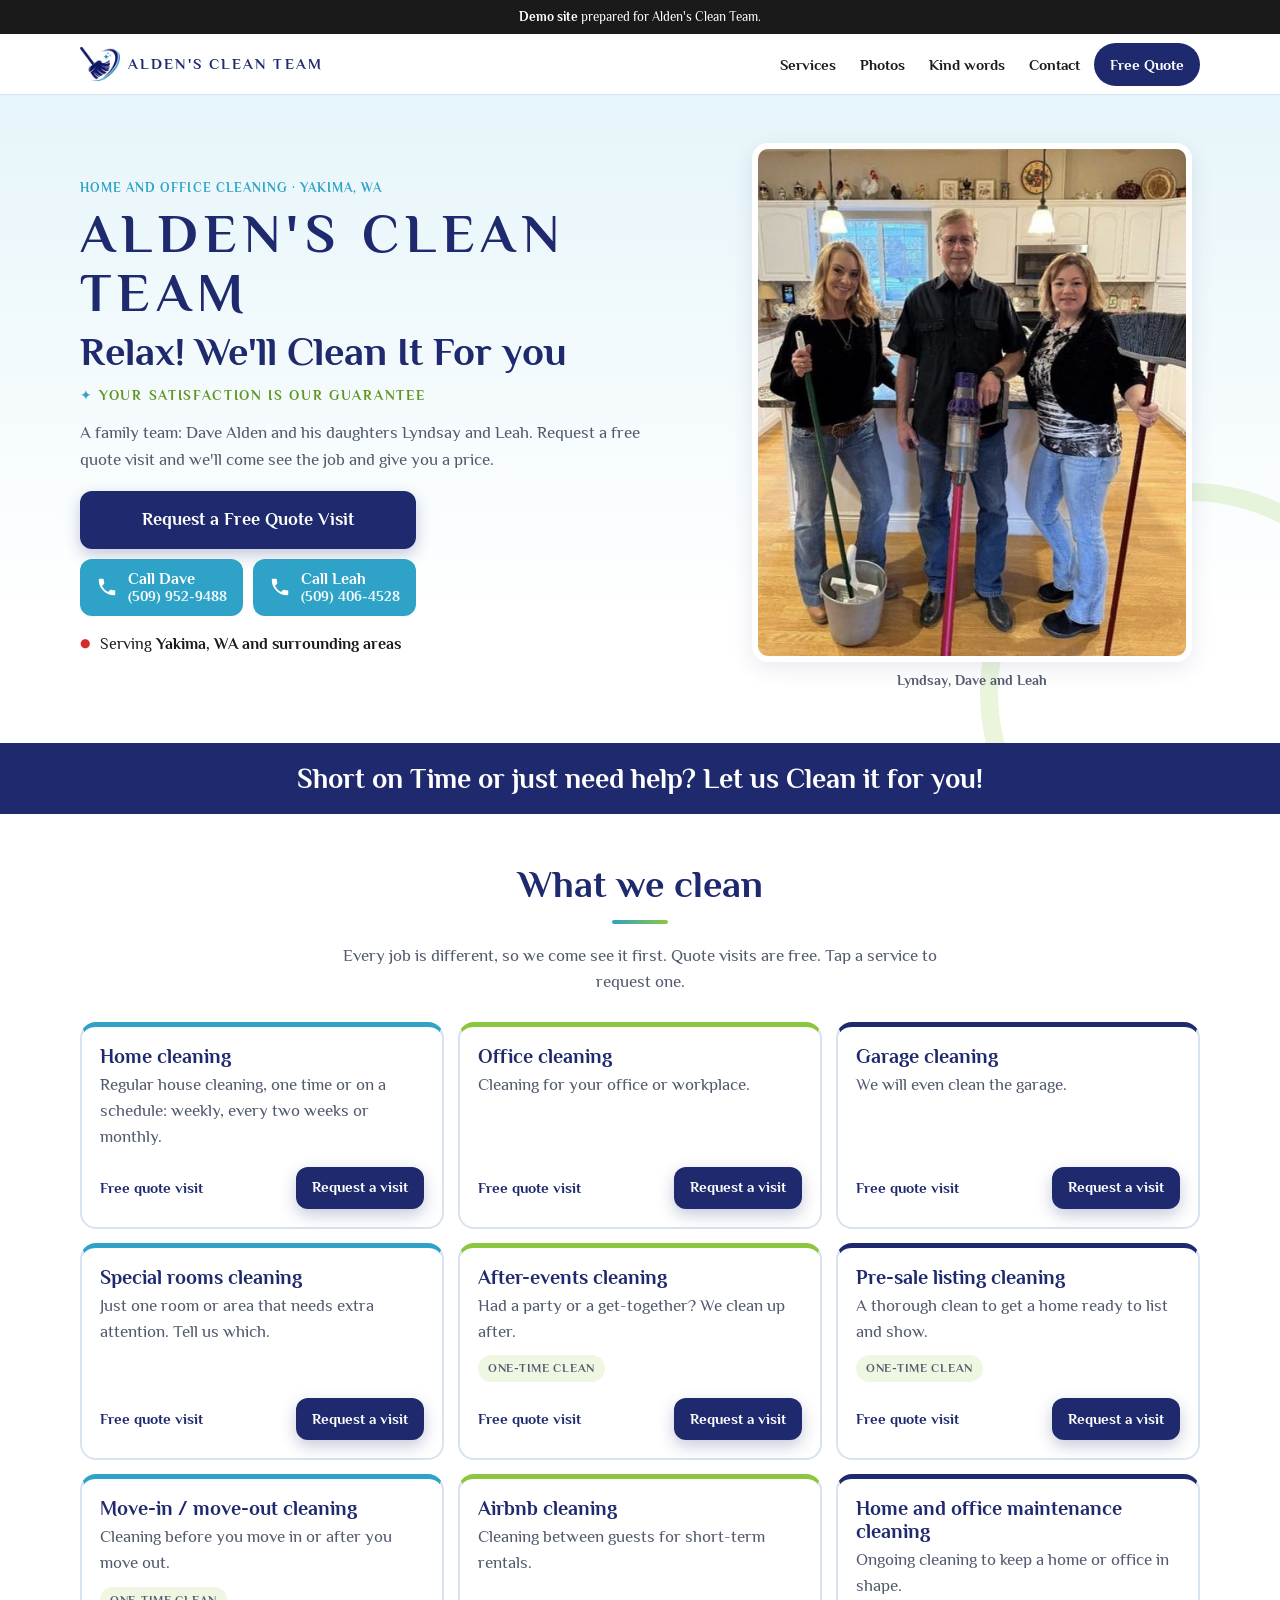
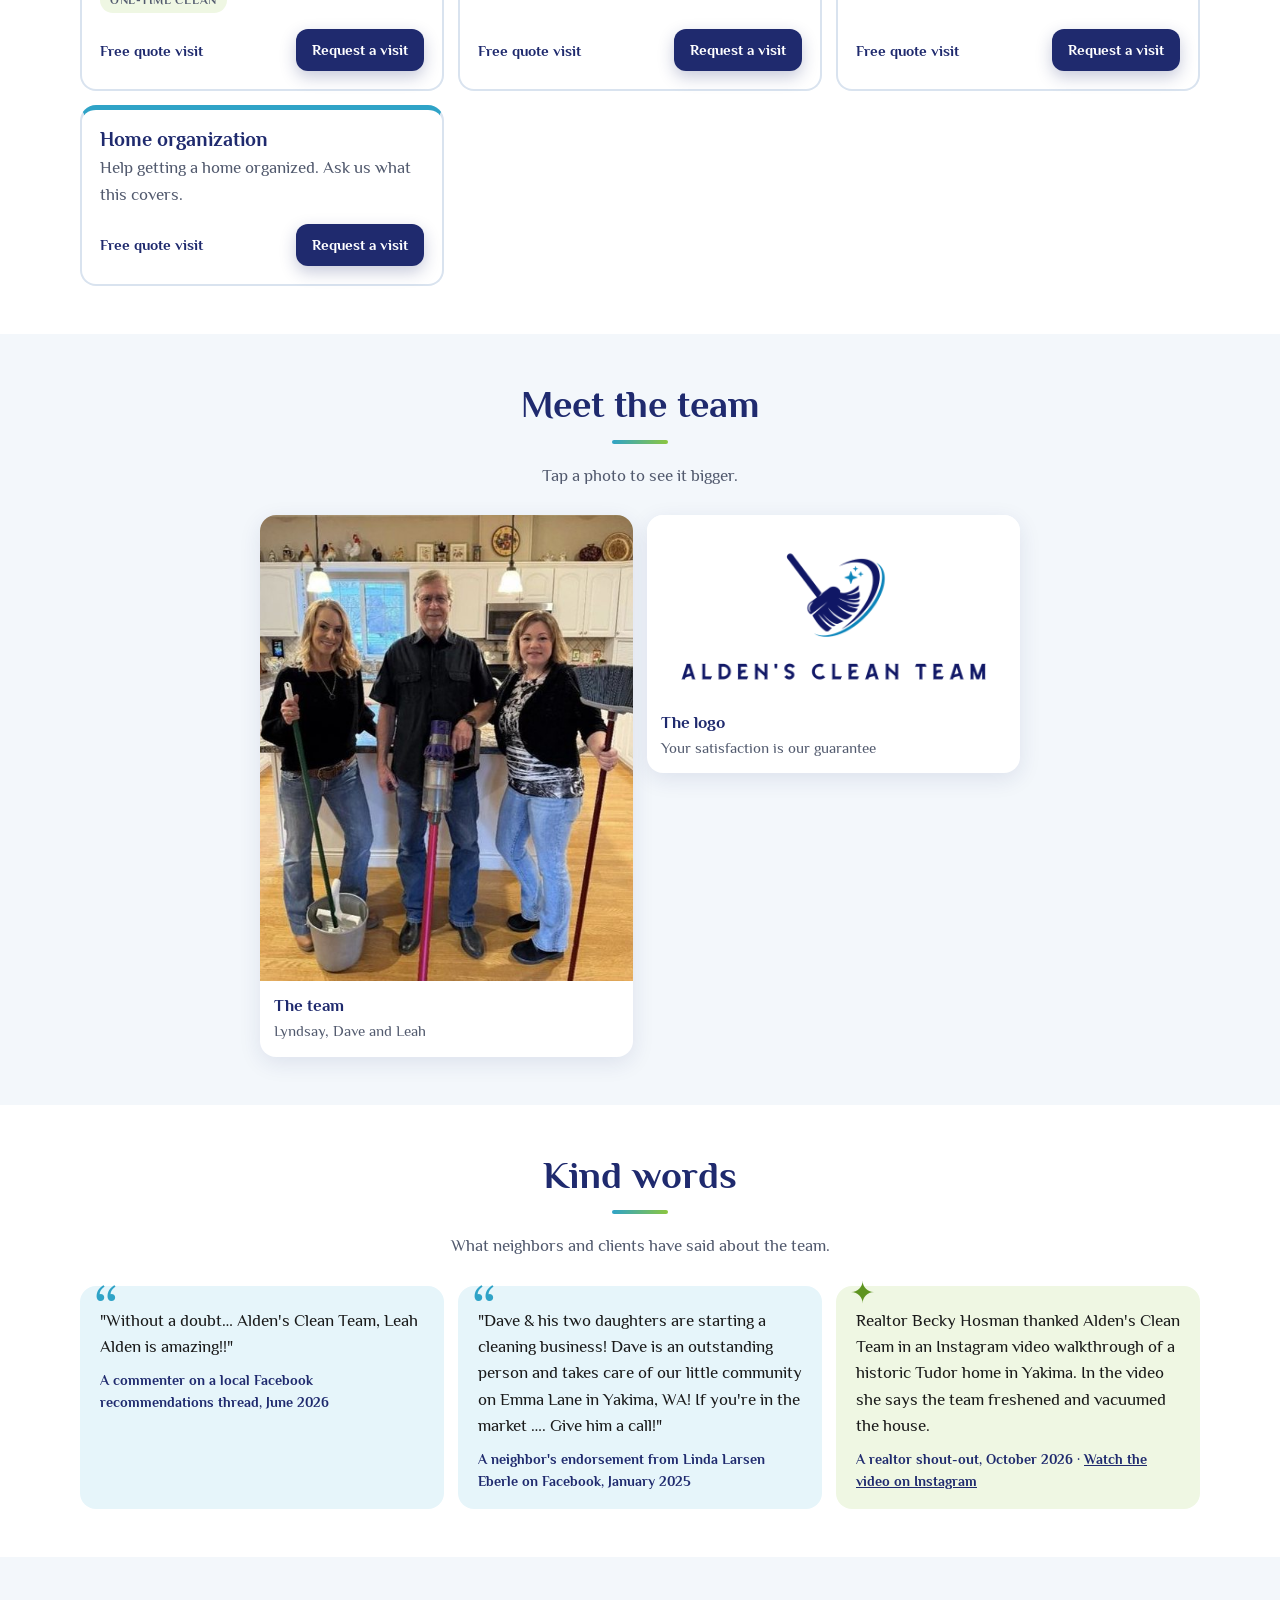
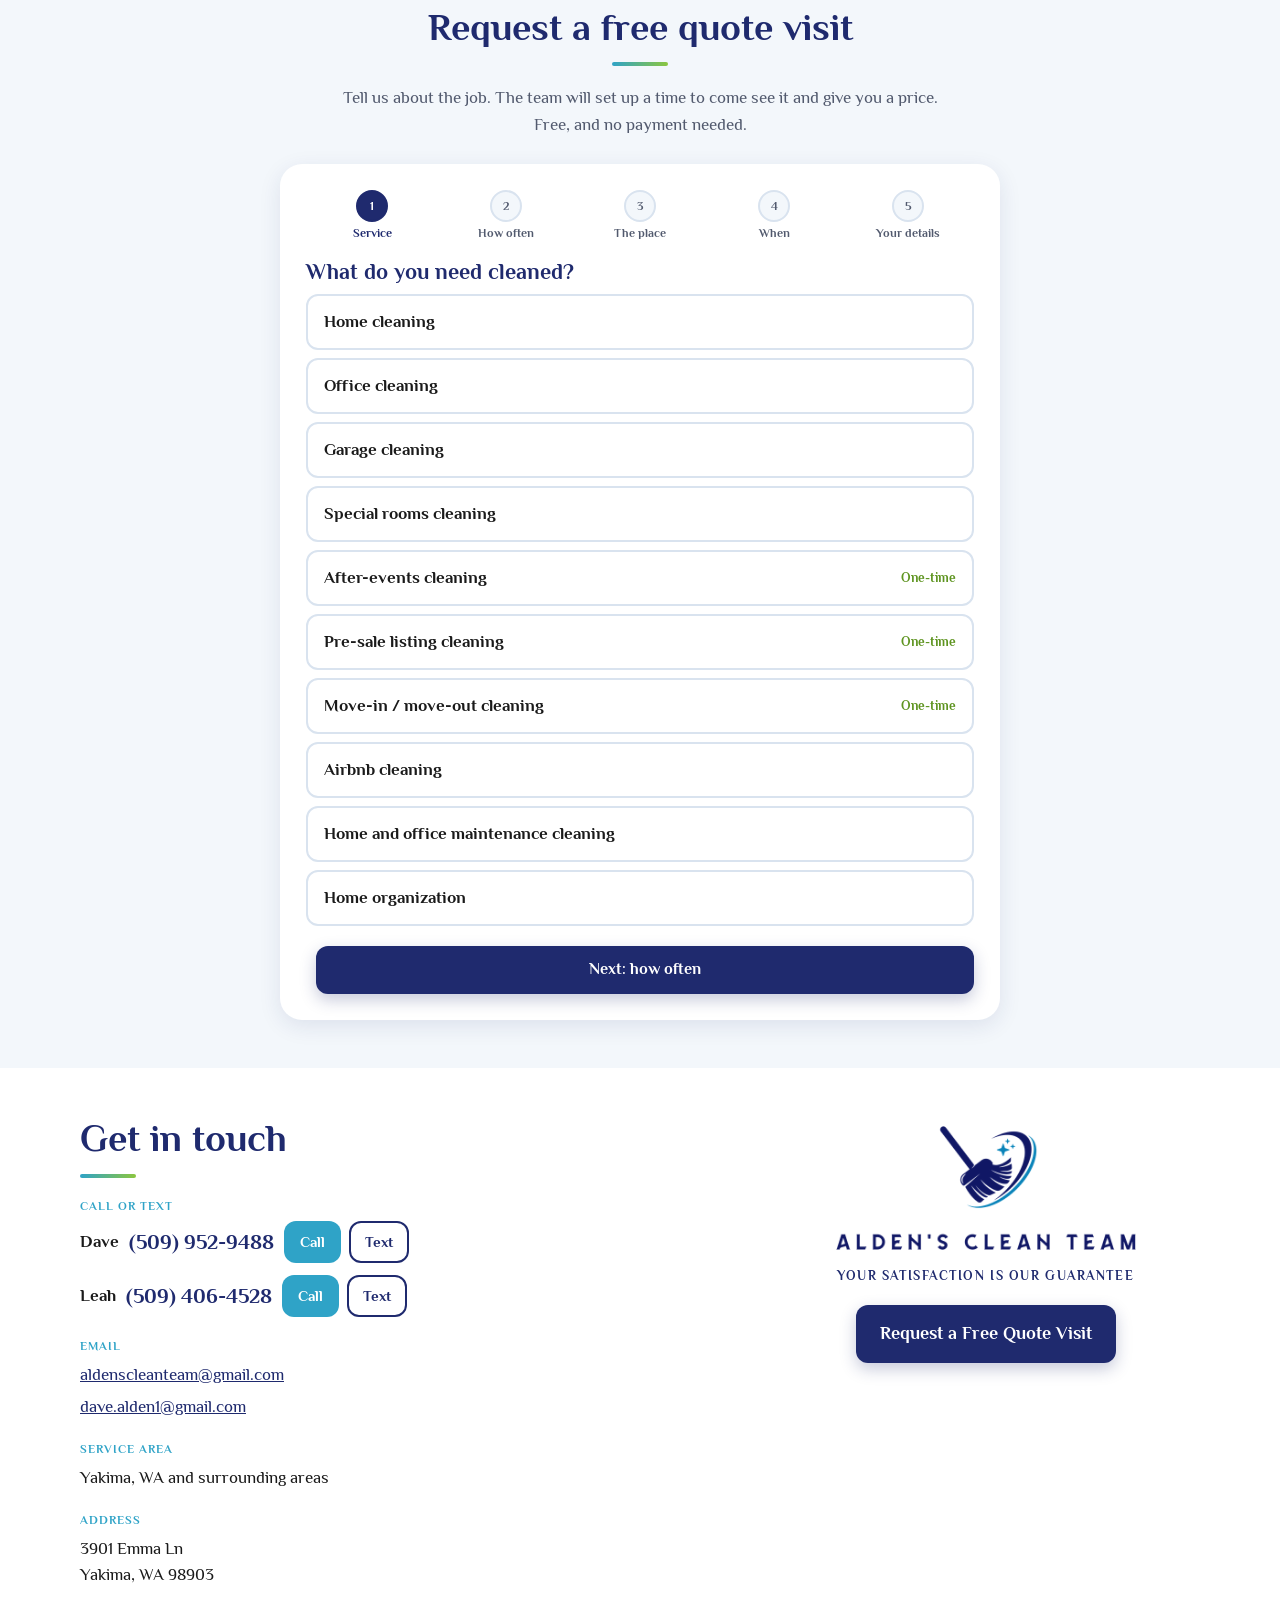
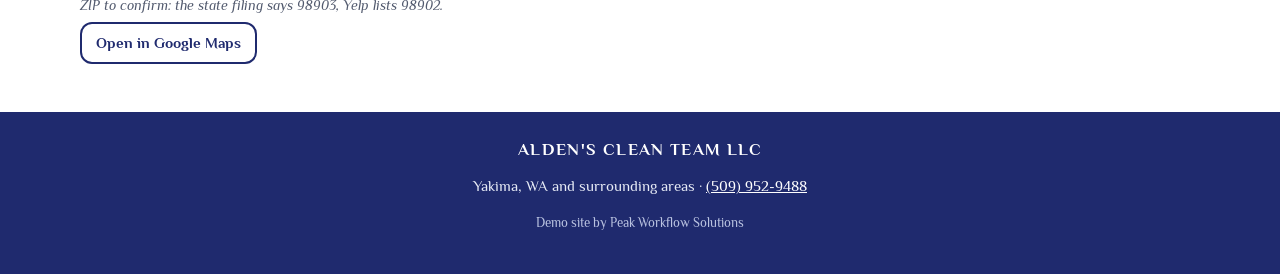
==== commit 87682864: "Alden's demo: send quote requests to a Google Sheet instead of booking slots The form now asks for a" ====
--- a/demos/aldens-clean-team/index.html
+++ b/demos/aldens-clean-team/index.html
@@ -4,7 +4,7 @@
   <meta charset="utf-8">
   <meta name="viewport" content="width=device-width, initial-scale=1">
   <title>Alden's Clean Team | Home and Office Cleaning in Yakima, WA</title>
-  <meta name="description" content="Alden's Clean Team is a family cleaning team in Yakima, WA: Dave Alden and his daughters Lyndsay and Leah. Home, office, move-in/move-out, pre-sale and Airbnb cleaning. Call (509) 952-9488 or book a free quote visit online.">
+  <meta name="description" content="Alden's Clean Team is a family cleaning team in Yakima, WA: Dave Alden and his daughters Lyndsay and Leah. Home, office, move-in/move-out, pre-sale and Airbnb cleaning. Call (509) 952-9488 or request a free quote visit online.">
   <meta name="robots" content="noindex, nofollow"><!-- demo: remove when the site goes live -->
   <meta name="theme-color" content="#1F2A6E">
   <link rel="icon" href="img/favicon.png">
@@ -29,7 +29,6 @@
         <a href="#photos">Photos</a>
         <a href="#kind-words">Kind words</a>
         <a href="#contact">Contact</a>
-        <a href="#requests">Team</a>
         <a class="nav-cta" href="#quote">Free Quote</a>
       </nav>
     </div>
@@ -44,10 +43,10 @@
           <h1 class="hero-title">Alden's Clean Team</h1>
           <p class="relax">Relax! We'll Clean It For you</p>
           <p class="tagline"><span class="sparkle" aria-hidden="true">&#10022;</span> Your satisfaction is our guarantee</p>
-          <p class="hero-lede">A family team: Dave Alden and his daughters Lyndsay and Leah. Book a free quote visit and we'll come see the job and give you a price.</p>
+          <p class="hero-lede">A family team: Dave Alden and his daughters Lyndsay and Leah. Request a free quote visit and we'll come see the job and give you a price.</p>
 
           <div class="hero-actions">
-            <a class="btn btn-primary btn-big" href="#quote">Book a Free Quote Visit</a>
+            <a class="btn btn-primary btn-big" href="#quote">Request a Free Quote Visit</a>
             <div class="call-pair">
               <a class="btn btn-call" href="tel:+15099529488">
                 <svg aria-hidden="true" viewBox="0 0 24 24"><path d="M6.6 10.8a15.1 15.1 0 0 0 6.6 6.6l2.2-2.2a1 1 0 0 1 1-.25 11.4 11.4 0 0 0 3.6.57 1 1 0 0 1 1 1V20a1 1 0 0 1-1 1A17 17 0 0 1 3 4a1 1 0 0 1 1-1h3.5a1 1 0 0 1 1 1c0 1.25.2 2.45.57 3.57a1 1 0 0 1-.25 1z"/></svg>
@@ -78,7 +77,7 @@
     <section id="services" class="section">
       <div class="wrap">
         <h2 class="section-title">What we clean</h2>
-        <p class="section-sub">Every job is different, so we come see it first. Quote visits are free. Tap a service to book one.</p>
+        <p class="section-sub">Every job is different, so we come see it first. Quote visits are free. Tap a service to request one.</p>
         <ul class="service-grid" data-act="service-grid"></ul>
       </div>
     </section>
@@ -124,15 +123,15 @@
     <!-- ================= QUOTE ================= -->
     <section id="quote" class="section section-tint">
       <div class="wrap narrow">
-        <h2 class="section-title">Book a free quote visit</h2>
-        <p class="section-sub">Pick a time and someone from the team comes out to see the job and give you a price. Free, and no payment needed.</p>
+        <h2 class="section-title">Request a free quote visit</h2>
+        <p class="section-sub">Tell us about the job. The team will set up a time to come see it and give you a price. Free, and no payment needed.</p>
 
         <div class="booker" id="booker">
           <ol class="steps steps-5" aria-label="Booking steps">
             <li data-step-dot="1" class="is-current"><span>1</span>Service</li>
             <li data-step-dot="2"><span>2</span>How often</li>
             <li data-step-dot="3"><span>3</span>The place</li>
-            <li data-step-dot="4"><span>4</span>Visit time</li>
+            <li data-step-dot="4"><span>4</span>When</li>
             <li data-step-dot="5"><span>5</span>Your details</li>
           </ol>
 
@@ -157,7 +156,7 @@
 
             <fieldset class="step" data-step="3" hidden>
               <legend class="step-title">Where is the job?</legend>
-              <p class="step-help">This is where the team will come for the quote visit.</p>
+              <p class="step-help">This is where the team will come to see the job.</p>
               <label class="field">
                 <span class="field-label">Street address <em class="req">required</em></span>
                 <input type="text" id="q-street" name="street" autocomplete="street-address" maxlength="100" placeholder="123 Main St">
@@ -189,22 +188,22 @@
               </div>
               <div class="step-nav">
                 <button type="button" class="btn btn-ghost" data-back>Back</button>
-                <button type="button" class="btn btn-primary" data-next>Next: visit time</button>
+                <button type="button" class="btn btn-primary" data-next>Next: when</button>
               </div>
             </fieldset>
 
             <fieldset class="step" data-step="4" hidden>
-              <legend class="step-title">When can we come by?</legend>
-              <p class="step-help" data-act="visit-help"></p>
+              <legend class="step-title">When works for you?</legend>
+              <p class="step-help">Pick a day and time that suit you. The team will call or text to set the exact time.</p>
               <div class="day-chips" data-act="day-chips" aria-label="Quick dates"></div>
               <label class="field">
-                <span class="field-label">Visit date</span>
+                <span class="field-label">Preferred day</span>
                 <input type="date" id="q-date" name="date">
               </label>
               <p class="field-error" data-error="date" role="alert"></p>
-              <p class="day-note" data-act="day-note"></p>
-              <div class="slot-grid" data-act="slots" role="radiogroup" aria-label="Visit time"></div>
-              <p class="field-error" data-error="time" role="alert"></p>
+              <p class="field-label tod-label">Time of day</p>
+              <div class="choice-list choice-grid" data-act="tod-choices" role="radiogroup" aria-label="Time of day"></div>
+              <p class="field-error" data-error="timeOfDay" role="alert"></p>
               <div class="step-nav">
                 <button type="button" class="btn btn-ghost" data-back>Back</button>
                 <button type="button" class="btn btn-primary" data-next>Next: your details</button>
@@ -236,7 +235,7 @@
               <div class="form-error" data-act="form-error" role="alert" hidden></div>
               <div class="step-nav">
                 <button type="button" class="btn btn-ghost" data-back>Back</button>
-                <button type="submit" class="btn btn-primary">Book my visit</button>
+                <button type="submit" class="btn btn-primary">Send my request</button>
               </div>
             </fieldset>
           </form>
@@ -246,7 +245,7 @@
             <h3 class="confirm-title" data-act="c-title"></h3>
             <p class="confirm-ref">Reference number <strong data-act="c-ref"></strong></p>
             <dl class="confirm-details">
-              <div><dt>Visit</dt><dd data-act="c-when"></dd></div>
+              <div><dt>Preferred time</dt><dd data-act="c-when"></dd></div>
               <div><dt>Address</dt><dd data-act="c-address"></dd></div>
               <div><dt>Service</dt><dd data-act="c-service"></dd></div>
               <div><dt>How often</dt><dd data-act="c-freq"></dd></div>
@@ -255,8 +254,9 @@
               <div><dt>Phone</dt><dd data-act="c-phone"></dd></div>
             </dl>
             <p class="confirm-next"><span data-act="c-body"></span> <strong data-act="c-noprice"></strong></p>
-            <p class="confirm-call">Need to change the time? Call Dave at <a href="tel:+15099529488">(509) 952-9488</a> or Leah at <a href="tel:+15094064528">(509) 406-4528</a>.</p>
-            <button type="button" class="btn btn-ghost" data-act="another">Book another visit</button>
+            <p class="confirm-demo" data-act="c-demo" hidden></p>
+            <p class="confirm-call">Questions? Call Dave at <a href="tel:+15099529488">(509) 952-9488</a> or Leah at <a href="tel:+15094064528">(509) 406-4528</a>.</p>
+            <button type="button" class="btn btn-ghost" data-act="another">Send another request</button>
           </div>
         </div>
       </div>
@@ -297,7 +297,7 @@
         <div class="contact-side">
           <img class="contact-logo" src="img/logo.png" width="700" height="316" loading="lazy" alt="Alden's Clean Team logo">
           <p class="contact-tagline">Your satisfaction is our guarantee</p>
-          <a class="btn btn-primary btn-big" href="#quote">Book a Free Quote Visit</a>
+          <a class="btn btn-primary btn-big" href="#quote">Request a Free Quote Visit</a>
         </div>
       </div>
     </section>
@@ -307,7 +307,7 @@
     <div class="wrap">
       <p class="footer-name">Alden's Clean Team LLC</p>
       <p>Yakima, WA and surrounding areas &middot; <a href="tel:+15099529488">(509) 952-9488</a></p>
-      <p class="footer-small">Demo site by Peak Workflow Solutions &middot; <a href="#requests">Team view: quote visits</a></p>
+      <p class="footer-small">Demo site by Peak Workflow Solutions</p>
     </div>
   </footer>
 
@@ -322,41 +322,10 @@
     <p class="lb-cap"></p>
   </dialog>
 
-  <!-- ================= TEAM VIEW (index.html#requests) ================= -->
-  <div class="team-view" id="team-view">
-    <div class="demo-bar" role="note"><strong>Demo team view.</strong> Visits are saved in this browser only. A live site would use a real database and a team login.</div>
-    <header class="site-header">
-      <div class="wrap header-inner">
-        <a class="brand" href="#home" aria-label="Back to the website">
-          <img src="img/logo-mark.png" width="376" height="319" alt="">
-          <span>Alden's Clean Team</span>
-        </a>
-        <nav class="main-nav team-nav" aria-label="Team">
-          <a href="#home">Website</a>
-          <a class="nav-cta" href="#quote">New visit</a>
-        </nav>
-      </div>
-    </header>
-    <section class="section">
-      <div class="wrap">
-        <h1 class="section-title left">Quote visits</h1>
-        <p class="section-sub left">Soonest first. Assign each visit, go see the job, give the price, then mark it visited.</p>
-        <div class="tabs" role="tablist" aria-label="Filter requests">
-          <button type="button" role="tab" class="tab is-active" data-filter="upcoming" aria-selected="true">Upcoming <span data-count="upcoming"></span></button>
-          <button type="button" role="tab" class="tab" data-filter="visited" aria-selected="false">Visited <span data-count="visited"></span></button>
-          <button type="button" role="tab" class="tab" data-filter="cancelled" aria-selected="false">Cancelled <span data-count="cancelled"></span></button>
-          <button type="button" role="tab" class="tab" data-filter="all" aria-selected="false">All <span data-count="all"></span></button>
-        </div>
-        <div id="request-list" class="request-list" aria-live="polite"></div>
-      </div>
-    </section>
-  </div>
-
   <script src="js/config.js"></script>
   <script src="js/core.js"></script>
   <script src="js/request-store.js"></script>
   <script src="js/site.js"></script>
   <script src="js/quote.js"></script>
-  <script src="js/requests.js"></script>
 </body>
 </html>
--- a/demos/aldens-clean-team/css/styles.css
+++ b/demos/aldens-clean-team/css/styles.css
@@ -228,6 +228,8 @@
 .confirm-details dd { margin: 0; font-weight: 700; }
 .confirm-next { background: var(--teal-soft); border-radius: 12px; padding: 12px 14px; }
 .confirm-call { font-size: 15px; color: var(--muted); }
+.confirm-demo { background: #FFF6DB; border: 1px dashed #C9A227; color: #6B5300; border-radius: 10px; padding: 10px 12px; font-size: 14px; }
+.tod-label { margin: 16px 0 8px; }
 
 /* ---------- Contact ---------- */
 .contact-grid { display: grid; gap: 28px; }
